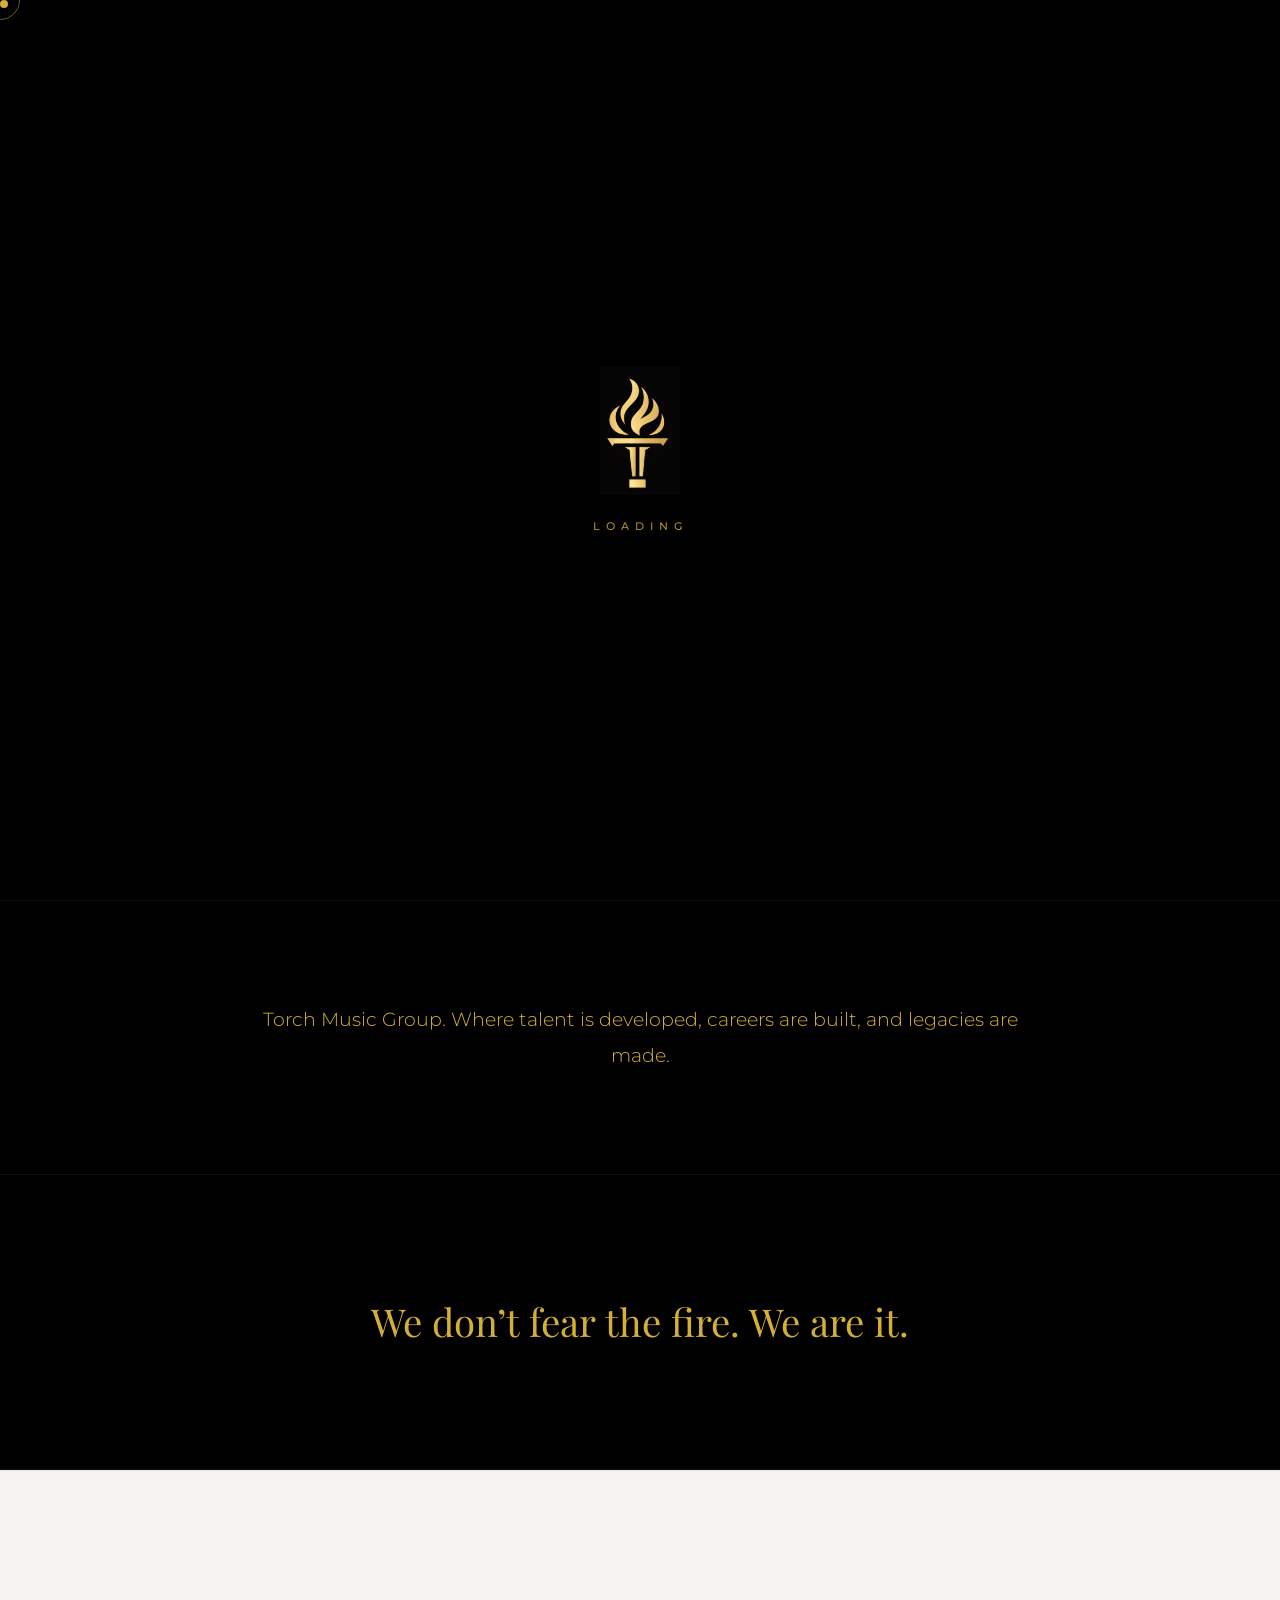
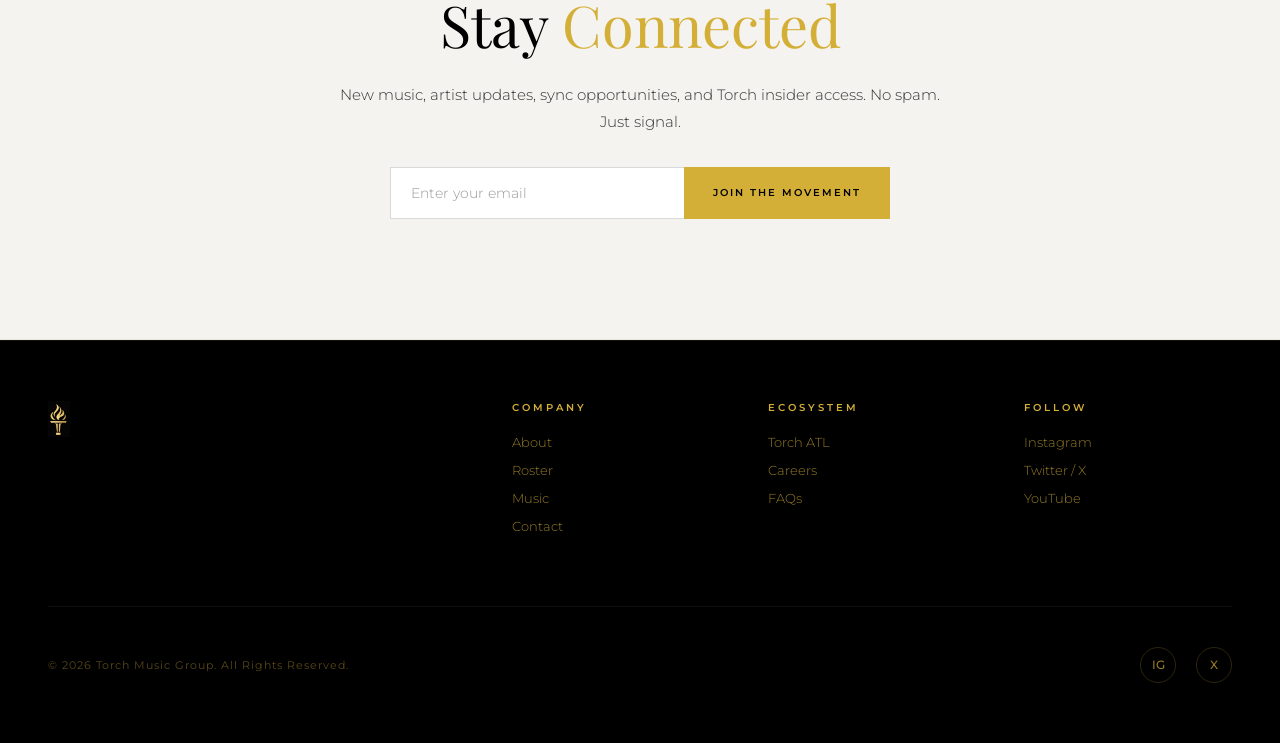
==== index.html @ 5629ee81 "Preview copy of torchmusicgroup.com (no CNAME, noindex) for testing changes Co-Authored-By: Claude F" ====
<!DOCTYPE html>
<html lang="en">
<head><meta name="robots" content="noindex, nofollow">
    <meta charset="UTF-8">
    <meta name="viewport" content="width=device-width, initial-scale=1.0">
    <title>Torch Music Group — Where Talent Is Developed, Careers Are Built, and Legacies Are Made.</title>
    <meta name="description" content="Torch Music Group. Where talent is developed, careers are built, and legacies are made. Artist development, management, and publishing.">
    <meta property="og:title" content="Torch Music Group — Where Talent Is Developed, Careers Are Built, and Legacies Are Made.">
    <meta property="og:description" content="Where talent is developed, careers are built, and legacies are made.">
    <meta property="og:image" content="images/tmg-gold-icon.png">
    <meta property="og:type" content="website">
    <link rel="icon" type="image/svg+xml" href="data:image/svg+xml,<svg xmlns='http://www.w3.org/2000/svg' viewBox='0 0 100 100'><rect fill='%230A0A0A' width='100' height='100' rx='12'/><text x='50' y='68' font-size='50' text-anchor='middle' fill='%23D4AF37' font-family='Georgia'>T</text></svg>">
    <link rel="preconnect" href="https://fonts.googleapis.com">
    <link rel="preconnect" href="https://fonts.gstatic.com" crossorigin>
    <link href="https://fonts.googleapis.com/css2?family=Playfair+Display:ital,wght@0,400;0,500;0,600;0,700;0,800;0,900;1,400;1,500;1,600&family=Cormorant+Garamond:ital,wght@0,300;0,400;0,500;0,600;0,700;1,300;1,400&family=Montserrat:wght@200;300;400;500;600;700&display=swap" rel="stylesheet">
    <link rel="stylesheet" href="styles.css">
</head>
<body>

<div class="loader" id="loader">
    <img src="images/tmg-gold-icon.png" alt="Loading" class="loader-icon">
    <span class="loader-text">Loading</span>
</div>

<div class="cursor-dot" id="cursorDot"></div>
<div class="cursor-ring" id="cursorRing"></div>

<nav id="navbar">
    <a href="index.html">
        <img src="images/tmg-torch-mark.png" alt="Torch Music Group" class="nav-logo" id="navLogo">
    </a>
    <ul class="nav-links">
        <li><a href="about.html">About</a></li>
        <li><a href="roster.html">Roster</a></li>
        <li><a href="music.html">Music</a></li>
        <li><a href="https://torchatl.com" target="_blank" rel="noopener">Torch ATL</a></li>
        <li><a href="careers.html">Careers</a></li>
        <li><a href="faqs.html">FAQs</a></li>
        <li><a href="contact.html">Contact</a></li>
    </ul>
    <div class="nav-socials">
        <a href="https://www.instagram.com/thetorchgroup/" target="_blank" rel="noopener" aria-label="Instagram">
            <svg width="16" height="16" viewBox="0 0 24 24" fill="none" stroke="currentColor" stroke-width="1.5"><rect x="2" y="2" width="20" height="20" rx="5"/><circle cx="12" cy="12" r="5"/><circle cx="17.5" cy="6.5" r="1.5" fill="currentColor" stroke="none"/></svg>
        </a>
        <a href="https://x.com/torchmusicgroup" target="_blank" rel="noopener" aria-label="X">
            <svg width="16" height="16" viewBox="0 0 24 24" fill="none" stroke="currentColor" stroke-width="1.5"><path d="M4 4l6.5 8L4 20h2l5.5-6.8L16 20h4l-6.8-8.4L20 4h-2l-5.2 6.4L8 4H4z"/></svg>
        </a>
    </div>
    <button class="nav-menu-btn" id="menuBtn" aria-label="Menu">
        <span></span><span></span><span></span>
    </button>
</nav>

<div class="mobile-menu" id="mobileMenu">
    <a href="about.html" onclick="closeMobile()">About</a>
    <a href="roster.html" onclick="closeMobile()">Roster</a>
    <a href="music.html" onclick="closeMobile()">Music</a>
    <a href="https://torchatl.com" target="_blank" rel="noopener">Torch ATL</a>
    <a href="careers.html" onclick="closeMobile()">Careers</a>
    <a href="faqs.html" onclick="closeMobile()">FAQs</a>
    <a href="contact.html" onclick="closeMobile()">Contact</a>
</div>

<section class="hero">
    <video class="hero-video" id="heroVideo" autoplay muted loop playsinline webkit-playsinline preload="auto" disablepictureinpicture>
        <source src="videos/hero-bg.mp4" type="video/mp4">
    </video>
    <div class="hero-video-overlay"></div>
    <div class="hero-bg"></div>
    <div class="hero-grain"></div>
    <div class="hero-particles" id="particles"></div>
    <div class="hero-content">
        <img src="images/tmg-logo.png" alt="Torch Music Group" class="hero-logo-main">
        <div class="hero-ctas">
            <a href="roster.html" class="hero-btn-primary">Explore the Roster</a>
            <a href="about.html" class="hero-btn-secondary">About TMG</a>
        </div>
    </div>
</section>

<section class="section intro-block">
    <div class="section-inner intro-inner">
        <p class="intro-text reveal">Torch Music Group. Where talent is developed, careers are built, and legacies are made.</p>
    </div>
</section>

<section class="closing-strip">
    <p class="closing-text reveal">We don&rsquo;t fear the fire. We are it.</p>
</section>

<section class="section subscribe-section" id="subscribe">
    <div class="subscribe-inner">
        <h2 class="section-title reveal">Stay <span class="gold">Connected</span></h2>
        <p class="section-text reveal reveal-delay-1" style="text-align:center; margin: 0 auto 32px;">New music, artist updates, sync opportunities, and Torch insider access. No spam. Just signal.</p>
        <form class="subscribe-form reveal reveal-delay-2" onsubmit="return handleSubscribe(event)">
            <input type="email" name="email" placeholder="Enter your email" required>
            <input type="hidden" name="_subject" value="New TMG newsletter signup">
            <button type="submit">Join the Movement</button>
        </form>
    </div>
</section>

<footer>
    <div class="footer-inner">
        <div class="footer-brand">
            <img src="images/tmg-gold-icon.png" alt="Torch Music Group" class="footer-logo">
        </div>
        <div class="footer-col">
            <div class="footer-col-title">Company</div>
            <a href="about.html">About</a>
            <a href="roster.html">Roster</a>
            <a href="music.html">Music</a>
            <a href="contact.html">Contact</a>
        </div>
        <div class="footer-col">
            <div class="footer-col-title">Ecosystem</div>
            <a href="https://torchatl.com" target="_blank" rel="noopener">Torch ATL</a>
            <a href="careers.html">Careers</a>
            <a href="faqs.html">FAQs</a>
        </div>
        <div class="footer-col">
            <div class="footer-col-title">Follow</div>
            <a href="https://www.instagram.com/thetorchgroup/" target="_blank" rel="noopener">Instagram</a>
            <a href="https://x.com/torchmusicgroup" target="_blank" rel="noopener">Twitter / X</a>
            <a href="https://www.youtube.com/@TheTorchGroup" target="_blank" rel="noopener">YouTube</a>
        </div>
    </div>
    <div class="footer-bottom">
        <div class="footer-copy">&copy; 2026 Torch Music Group. All Rights Reserved.</div>
        <div class="footer-socials">
            <a href="https://www.instagram.com/thetorchgroup/" target="_blank" rel="noopener" aria-label="Instagram">IG</a>
            <a href="https://x.com/torchmusicgroup" target="_blank" rel="noopener" aria-label="Twitter">X</a>
        </div>
    </div>
</footer>

<script src="script.js"></script>
</body>
</html>
---- styles.css ----
/* ═══════════════════════════════════════════════
   TORCH MUSIC GROUP — torchmusicgroup.com
   Brand: Black #000 / Gold #D4AF37 / White #FFF
   Typography: Playfair Display + Montserrat
   ═══════════════════════════════════════════════ */

*, *::before, *::after { margin: 0; padding: 0; box-sizing: border-box; }

:root {
    --black: #000000;
    --gold: #D4AF37;
    --gold-light: #E8C547;
    --gold-dark: #B8941F;
    --white: #FFFFFF;
    --off-white: #F5F3EF;
    --grey-dark: #111111;
    --grey-mid: #1A1A1A;
    --grey-text: #999;
    --serif: 'Playfair Display', 'Cormorant Garamond', Georgia, serif;
    --sans: 'Montserrat', 'Helvetica Neue', Helvetica, sans-serif;
}

html {
    scroll-behavior: smooth;
    scrollbar-width: thin;
    scrollbar-color: var(--gold) var(--black);
}

body {
    background: var(--black);
    color: var(--gold);
    font-family: var(--sans);
    overflow-x: hidden;
    -webkit-font-smoothing: antialiased;
}

::selection {
    background: var(--gold);
    color: var(--black);
}

a {
    color: var(--gold);
    text-decoration: none;
    transition: color 0.3s ease;
}

a:hover {
    color: var(--gold-light);
}

.gold {
    color: var(--gold);
}

/* ── Custom Cursor ── */

.cursor-dot {
    position: fixed;
    width: 8px;
    height: 8px;
    background: var(--gold);
    border-radius: 50%;
    pointer-events: none;
    z-index: 10000;
    mix-blend-mode: difference;
    transition: transform 0.15s ease;
}

.cursor-ring {
    position: fixed;
    width: 40px;
    height: 40px;
    border: 1px solid var(--gold);
    border-radius: 50%;
    pointer-events: none;
    z-index: 10000;
    transition: transform 0.3s ease, width 0.3s ease, height 0.3s ease;
    transform: translate(-50%, -50%);
    opacity: 0.5;
}

/* ── Loader ── */

.loader {
    position: fixed;
    inset: 0;
    background: var(--black);
    z-index: 9999;
    display: flex;
    align-items: center;
    justify-content: center;
    flex-direction: column;
    transition: opacity 0.8s ease, visibility 0.8s ease;
}

.loader.hidden {
    opacity: 0;
    visibility: hidden;
}

.loader-icon {
    width: 80px;
    height: auto;
    animation: loaderPulse 1.5s ease-in-out infinite;
}

.loader-text {
    margin-top: 24px;
    font-family: var(--sans);
    font-size: 11px;
    letter-spacing: 6px;
    text-transform: uppercase;
    color: var(--gold);
    font-weight: 500;
    opacity: 0.8;
    animation: loaderPulse 1.5s ease-in-out infinite;
}

@keyframes loaderPulse {
    0%, 100% { transform: scale(1); opacity: 0.7; }
    50% { transform: scale(1.08); opacity: 1; }
}

/* ── Navigation ── */

nav {
    position: fixed;
    top: 0;
    left: 0;
    right: 0;
    z-index: 1000;
    padding: 24px 48px;
    display: flex;
    align-items: center;
    justify-content: space-between;
    transition: background 0.4s ease, padding 0.3s ease, backdrop-filter 0.4s ease;
}

nav.scrolled {
    background: rgba(0, 0, 0, 0.85);
    backdrop-filter: blur(20px);
    -webkit-backdrop-filter: blur(20px);
    padding: 16px 48px;
    border-bottom: 1px solid rgba(212, 175, 55, 0.1);
}

.nav-logo {
    height: 56px;
    transition: height 0.3s ease;
}

nav.scrolled .nav-logo {
    height: 46px;
}

.nav-links {
    display: flex;
    gap: 36px;
    list-style: none;
}

.nav-links a {
    font-family: var(--sans);
    font-size: 11px;
    font-weight: 500;
    letter-spacing: 3px;
    text-transform: uppercase;
    color: var(--gold);
    text-decoration: none;
    position: relative;
    transition: color 0.3s ease;
}

.nav-links a::after {
    content: '';
    position: absolute;
    bottom: -4px;
    left: 0;
    width: 0;
    height: 1px;
    background: var(--gold);
    transition: width 0.4s cubic-bezier(0.25, 0.46, 0.45, 0.94);
}

.nav-links a:hover {
    color: var(--gold-light);
}

.nav-links a:hover::after {
    width: 100%;
}

.nav-menu-btn {
    display: none;
    flex-direction: column;
    gap: 6px;
    cursor: pointer;
    background: none;
    border: none;
    padding: 8px;
}

.nav-menu-btn span {
    display: block;
    width: 28px;
    height: 1px;
    background: var(--gold);
    transition: transform 0.3s ease, opacity 0.3s ease;
}

/* Mobile Menu */

.mobile-menu {
    position: fixed;
    inset: 0;
    background: var(--black);
    z-index: 999;
    display: flex;
    flex-direction: column;
    align-items: center;
    justify-content: center;
    gap: 32px;
    opacity: 0;
    visibility: hidden;
    transition: opacity 0.5s ease, visibility 0.5s ease;
}

.mobile-menu.active {
    opacity: 1;
    visibility: visible;
}

.mobile-menu a {
    font-family: var(--serif);
    font-size: 32px;
    color: var(--gold);
    text-decoration: none;
    transition: color 0.3s ease;
}

.mobile-menu a:hover {
    color: var(--gold-light);
}

/* ── Hero ── */

.hero {
    position: relative;
    height: 100vh;
    min-height: 700px;
    display: flex;
    align-items: center;
    justify-content: center;
    overflow: hidden;
}

.hero-video {
    position: absolute;
    inset: 0;
    width: 100%;
    height: 100%;
    object-fit: cover;
    z-index: 0;
    pointer-events: none;
    background: var(--black);
}

.hero-video-overlay {
    position: absolute;
    inset: 0;
    background: rgba(10, 10, 10, 0.65);
    z-index: 1;
    pointer-events: none;
}

.hero-bg {
    position: absolute;
    inset: 0;
    z-index: 1;
    background:
        radial-gradient(ellipse at 20% 80%, rgba(212, 175, 55, 0.08) 0%, transparent 50%),
        radial-gradient(ellipse at 80% 20%, rgba(212, 175, 55, 0.06) 0%, transparent 50%);
    pointer-events: none;
}

.hero-grain {
    position: absolute;
    inset: 0;
    opacity: 0.03;
    background-image: url("data:image/svg+xml,%3Csvg viewBox='0 0 256 256' xmlns='http://www.w3.org/2000/svg'%3E%3Cfilter id='noise'%3E%3CfeTurbulence baseFrequency='0.65' numOctaves='4' stitchTiles='stitch'/%3E%3C/filter%3E%3Crect width='100%25' height='100%25' filter='url(%23noise)' opacity='1'/%3E%3C/svg%3E");
    background-size: 256px;
    pointer-events: none;
}

.hero-particles {
    position: absolute;
    inset: 0;
    overflow: hidden;
}

.particle {
    position: absolute;
    width: 2px;
    height: 2px;
    background: var(--gold);
    border-radius: 50%;
    opacity: 0;
    animation: particleFloat 8s ease-in-out infinite;
}

@keyframes particleFloat {
    0% { transform: translateY(100vh) scale(0); opacity: 0; }
    20% { opacity: 0.6; }
    80% { opacity: 0.3; }
    100% { transform: translateY(-20vh) scale(1); opacity: 0; }
}

.hero-content {
    text-align: center;
    z-index: 2;
    padding: 0 24px;
}

.hero-logo-main {
    width: clamp(200px, 22vw, 340px);
    margin-bottom: 48px;
    opacity: 1;
    filter: drop-shadow(0 0 60px rgba(212, 175, 55, 0.2)) drop-shadow(0 0 25px rgba(212, 175, 55, 0.15));
    animation: logoSpin 8s linear infinite;
    transform-style: preserve-3d;
}

@keyframes logoSpin {
    0%   { transform: perspective(800px) rotateY(0deg); }
    100% { transform: perspective(800px) rotateY(360deg); }
}

.hero-headline {
    font-family: var(--serif);
    font-size: clamp(28px, 4vw, 56px);
    font-weight: 400;
    line-height: 1.2;
    color: var(--gold);
    margin-bottom: 24px;
    opacity: 0;
    animation: heroReveal 1.2s ease 0.5s forwards;
}

.hero-subtitle {
    font-family: var(--sans);
    font-size: clamp(11px, 1vw, 14px);
    letter-spacing: 5px;
    text-transform: uppercase;
    color: var(--gold);
    font-weight: 300;
    opacity: 0;
    margin-top: 8px;
    animation: heroReveal 1.2s ease 0.8s forwards;
}

.hero-ctas {
    margin-top: 48px;
    display: flex;
    gap: 32px;
    justify-content: center;
    align-items: center;
    opacity: 0;
    animation: heroReveal 1.2s ease 1.1s forwards;
}

.hero-btn-primary {
    display: inline-flex;
    align-items: center;
    padding: 16px 40px;
    border: 1px solid var(--gold);
    background: var(--gold);
    color: var(--black);
    font-family: var(--sans);
    font-size: 11px;
    letter-spacing: 3px;
    text-transform: uppercase;
    text-decoration: none;
    font-weight: 600;
    transition: background 0.4s ease, color 0.4s ease;
}

.hero-btn-primary:hover {
    background: transparent;
    color: var(--gold);
}

.hero-btn-secondary {
    font-family: var(--sans);
    font-size: 11px;
    letter-spacing: 3px;
    text-transform: uppercase;
    color: var(--gold);
    text-decoration: none;
    font-weight: 400;
    position: relative;
    transition: color 0.3s ease;
}

.hero-btn-secondary::after {
    content: '';
    position: absolute;
    bottom: -4px;
    left: 0;
    width: 100%;
    height: 1px;
    background: var(--gold);
    opacity: 0.4;
    transition: opacity 0.3s ease;
}

.hero-btn-secondary:hover::after {
    opacity: 1;
}

@keyframes heroReveal {
    from { opacity: 0; transform: translateY(30px); }
    to { opacity: 1; transform: translateY(0); }
}

.hero-scroll {
    position: absolute;
    bottom: 40px;
    left: 50%;
    transform: translateX(-50%);
    display: flex;
    flex-direction: column;
    align-items: center;
    gap: 8px;
    opacity: 0;
    animation: heroReveal 1.2s ease 1.5s forwards;
}

.hero-scroll span {
    font-size: 9px;
    letter-spacing: 4px;
    text-transform: uppercase;
    color: var(--gold);
    opacity: 0.6;
}

.scroll-line {
    width: 1px;
    height: 40px;
    background: linear-gradient(to bottom, var(--gold), transparent);
    animation: scrollPulse 2s ease-in-out infinite;
}

@keyframes scrollPulse {
    0%, 100% { opacity: 0.3; transform: scaleY(0.6); }
    50% { opacity: 1; transform: scaleY(1); }
}

/* ── Section Shared ── */

.section {
    padding: 120px 48px;
    position: relative;
}

.section-label {
    font-family: var(--sans);
    font-size: 10px;
    letter-spacing: 6px;
    text-transform: uppercase;
    color: var(--gold);
    margin-bottom: 16px;
    font-weight: 500;
}

.section-title {
    font-family: var(--serif);
    font-size: clamp(32px, 4.5vw, 64px);
    font-weight: 400;
    line-height: 1.15;
    margin-bottom: 24px;
    color: var(--gold);
}

.section-text {
    font-family: var(--sans);
    font-size: 15px;
    line-height: 1.8;
    color: var(--gold);
    max-width: 700px;
    font-weight: 300;
    opacity: 0.8;
}

.gold-divider {
    width: 40px;
    height: 1px;
    background: var(--gold);
    margin: 40px 0;
}

.section-inner {
    max-width: 1200px;
    margin: 0 auto;
}

/* ── Reveal Animations ── */

.reveal {
    opacity: 0;
    transform: translateY(40px);
    transition: opacity 0.8s ease, transform 0.8s ease;
}

.reveal.visible {
    opacity: 1;
    transform: translateY(0);
}

.reveal-delay-1 { transition-delay: 0.15s; }
.reveal-delay-2 { transition-delay: 0.3s; }
.reveal-delay-3 { transition-delay: 0.45s; }
.reveal-delay-4 { transition-delay: 0.6s; }

/* ── Arrow Link ── */

.arrow-link {
    font-family: var(--sans);
    font-size: 13px;
    letter-spacing: 2px;
    text-transform: uppercase;
    color: var(--gold);
    text-decoration: none;
    font-weight: 500;
    transition: color 0.3s ease;
}

.arrow-link:hover {
    color: var(--gold-light);
}

/* ── Brief Intro Block ── */

.intro-block {
    background: var(--black);
    padding: 100px 48px;
    border-top: 1px solid rgba(212, 175, 55, 0.08);
}

.intro-inner {
    max-width: 800px;
    text-align: center;
}

.intro-text {
    font-family: var(--sans);
    font-size: clamp(16px, 1.5vw, 20px);
    line-height: 1.9;
    color: var(--gold);
    font-weight: 300;
    opacity: 0.85;
}

/* ── Featured Artists (Homepage) ── */

.featured-artists {
    background: var(--white);
    border-top: 1px solid rgba(0, 0, 0, 0.06);
    padding-bottom: 80px;
}

.featured-artists .section-label {
    color: var(--gold-dark);
}

.featured-artists .section-title {
    color: var(--black);
}

.featured-link {
    text-align: center;
    margin-top: 48px;
}

.featured-link .arrow-link {
    color: var(--gold-dark);
    font-size: 14px;
    letter-spacing: 3px;
}

.featured-link .arrow-link:hover {
    color: var(--gold);
}

/* ── Torch ATL Teaser (Homepage) ── */

.torch-atl-teaser {
    background: var(--grey-dark);
    padding: 0;
    overflow: hidden;
}

.torch-atl-teaser-inner {
    display: grid;
    grid-template-columns: 1fr 1fr;
    min-height: 500px;
}

.teaser-image {
    overflow: hidden;
}

.teaser-photo {
    width: 100%;
    height: 100%;
    object-fit: cover;
    filter: brightness(0.75);
    transition: filter 0.5s ease, transform 0.5s ease;
}

.teaser-image:hover .teaser-photo {
    filter: brightness(0.85);
    transform: scale(1.03);
}

.teaser-content {
    display: flex;
    flex-direction: column;
    justify-content: center;
    padding: 80px 64px;
}

.teaser-headline {
    font-family: var(--serif);
    font-size: clamp(24px, 2.5vw, 36px);
    font-weight: 400;
    color: var(--gold);
    margin-bottom: 20px;
    line-height: 1.3;
}

.teaser-text {
    font-family: var(--sans);
    font-size: 15px;
    color: var(--gold);
    line-height: 1.8;
    font-weight: 300;
    opacity: 0.8;
    margin-bottom: 32px;
}

/* ── Closing Strip ── */

.closing-strip {
    background: var(--black);
    padding: 120px 48px;
    text-align: center;
    border-top: 1px solid rgba(212, 175, 55, 0.08);
    border-bottom: 1px solid rgba(212, 175, 55, 0.08);
}

.closing-text {
    font-family: var(--serif);
    font-size: clamp(22px, 3vw, 40px);
    font-weight: 400;
    color: var(--gold);
    line-height: 1.4;
    max-width: 700px;
    margin: 0 auto;
}

/* ── About Page ── */

.about-page {
    background: var(--black);
}

.about-copy {
    max-width: 700px;
    margin-bottom: 80px;
}

.about-copy .section-text {
    margin-bottom: 24px;
}

/* What We Do — Pillars */

.what-we-do {
    display: grid;
    grid-template-columns: repeat(3, 1fr);
    gap: 48px;
    margin-top: 40px;
    padding-top: 0;
    align-items: stretch;
}

.what-we-do.four-pillars {
    grid-template-columns: repeat(2, 1fr);
    gap: 48px 64px;
    max-width: 900px;
}

.about-section-heading {
    font-family: var(--serif);
    font-size: clamp(22px, 2.4vw, 30px);
    font-weight: 500;
    color: var(--gold);
    margin-top: 80px;
    padding-top: 60px;
    padding-bottom: 8px;
    border-top: 1px solid rgba(212, 175, 55, 0.12);
    letter-spacing: 0.02em;
}

.about-section-heading--first {
    margin-top: 0;
    padding-top: 0;
    border-top: none;
    margin-bottom: 16px;
}

/* About intro — two-column layout */

.about-intro-grid {
    display: grid;
    grid-template-columns: 200px 1fr;
    gap: 0 80px;
    align-items: start;
    padding-top: 20px;
    margin-bottom: 80px;
}

.about-intro-left {
    position: sticky;
    top: 120px;
}

.about-intro-grid .about-section-heading--first {
    font-size: 3.5rem !important;
    line-height: 1.1;
    margin-bottom: 24px;
    padding-bottom: 0;
    letter-spacing: 0.04em;
}

.about-intro-left .gold-divider {
    margin-top: 16px;
    margin-bottom: 0;
    width: 40px;
}

.about-intro-left {
    overflow: visible;
    max-width: 200px;
    min-width: 0;
}

.about-intro-grid .about-copy {
    position: relative;
    padding-left: 28px;
    border-left: 2px solid rgba(184, 149, 71, 0.65);
    max-width: 680px;
    margin-bottom: 0;
}

.about-page .about-copy .section-text,
.about-page .wwd-text {
    font-family: var(--sans);
    font-size: 1.05rem;
    line-height: 1.85;
    margin-bottom: 1.5rem;
    color: rgba(255, 255, 255, 0.75);
    letter-spacing: 0.01em;
    font-weight: 300;
    opacity: 1;
    max-width: none;
}

.about-page .wwd-text {
    margin-bottom: 0;
}

.about-page .about-block .about-copy .section-text:last-child {
    margin-bottom: 0;
}

.about-intro-grid .about-copy .section-text {
    font-size: 1.05rem;
    line-height: 1.85;
    margin-bottom: 1.5rem;
    color: rgba(255, 255, 255, 0.75);
    letter-spacing: 0.01em;
}

.about-intro-grid .about-copy .section-text:first-child {
    color: rgba(255, 255, 255, 0.85);
    font-size: 1.1rem;
}

.about-intro-grid .about-copy .section-text:nth-child(2) {
    font-weight: 500;
    color: rgba(255, 255, 255, 0.9);
}

.about-intro-grid .about-copy .section-text:last-child {
    font-size: 1.2rem;
    color: #b89547;
    font-style: italic;
    letter-spacing: 0.02em;
    margin-top: 2rem;
    margin-bottom: 0;
    border-top: 1px solid rgba(184, 149, 71, 0.25);
    padding-top: 1.5rem;
}

.about-block {
    margin-top: 0;
}

.about-block .about-copy {
    margin-top: 24px;
    margin-bottom: 0;
}

/* Founder — side-by-side photo + bio */

.founder-block .about-section-heading {
    margin-bottom: 40px;
}

.founder-layout {
    display: grid;
    grid-template-columns: minmax(0, 5fr) minmax(0, 7fr);
    gap: 56px;
    align-items: center;
    max-width: 1100px;
}

.founder-photo {
    margin: 0;
}

.founder-photo-frame {
    position: relative;
    overflow: hidden;
    border: 1px solid rgba(212, 175, 55, 0.25);
    background: #0A0A0A;
    box-shadow: 0 30px 80px -30px rgba(0, 0, 0, 0.8), 0 0 0 1px rgba(212, 175, 55, 0.08) inset;
}

.founder-photo img {
    display: block;
    width: 100%;
    height: auto;
    aspect-ratio: 1 / 1;
    object-fit: cover;
    object-position: center 28%;
    transition: transform 0.8s ease;
}

.founder-photo:hover img {
    transform: scale(1.02);
}

.founder-photo-caption {
    display: block;
    margin-top: 18px;
    font-family: var(--sans);
    font-size: 11px;
    letter-spacing: 3px;
    text-transform: uppercase;
    color: var(--gold);
}

.founder-bio {
    margin-top: 0 !important;
}

.wwd-pillar {
    padding-top: 24px;
    border-top: 2px solid var(--gold);
    display: flex;
    flex-direction: column;
    height: 100%;
}

.wwd-title {
    font-family: var(--serif);
    font-size: 20px;
    font-weight: 500;
    color: var(--gold);
    margin-bottom: 16px;
}

.wwd-text {
    font-family: var(--sans);
    font-size: 14px;
    line-height: 1.8;
    color: var(--gold);
    font-weight: 300;
    opacity: 0.75;
}

/* Founder Note */

.founder-note {
    margin-top: 100px;
    padding-top: 60px;
    border-top: 1px solid rgba(212, 175, 55, 0.12);
    text-align: center;
}

.founder-quote {
    font-family: var(--serif);
    font-size: clamp(24px, 3vw, 36px);
    font-weight: 400;
    font-style: italic;
    color: var(--gold-light);
    margin-bottom: 20px;
    line-height: 1.4;
}

.founder-cite {
    font-family: var(--sans);
    font-size: 13px;
    letter-spacing: 3px;
    text-transform: uppercase;
    color: var(--gold);
    font-weight: 500;
    font-style: normal;
}

/* ── Roster ── */

.artists-section {
    background: var(--white);
    border-top: 1px solid rgba(0, 0, 0, 0.06);
}

.artists-section .section-label {
    color: var(--gold-dark);
}

.artists-section .section-title {
    color: var(--black);
}

.artists-section .section-text {
    color: #333;
}

.artist-strip {
    display: grid;
    grid-template-columns: repeat(2, 1fr);
    gap: 2px;
    margin-top: 60px;
}

.roster-grid {
    max-width: 900px;
    margin-left: auto;
    margin-right: auto;
}

.artist-strip-card {
    background: var(--off-white);
    border: 1px solid rgba(0, 0, 0, 0.08);
    padding: 0;
    transition: all 0.4s ease;
    overflow: hidden;
}

.artist-strip-card:hover {
    border-color: rgba(212, 175, 55, 0.4);
    box-shadow: 0 8px 32px rgba(0, 0, 0, 0.1);
}

.artist-strip-img {
    aspect-ratio: 3/4;
    background: var(--black);
    display: flex;
    align-items: center;
    justify-content: center;
    overflow: hidden;
}

.artist-strip-img.has-photo {
    background: var(--grey-mid);
}

.artist-photo {
    width: 100%;
    height: 100%;
    object-fit: cover;
    filter: grayscale(30%) brightness(0.8);
    transition: filter 0.5s ease, transform 0.5s ease;
}

.artist-strip-card:hover .artist-photo {
    filter: grayscale(0%) brightness(0.9);
    transform: scale(1.04);
}

.artist-strip-info {
    padding: 24px;
}

.artist-strip-info h3 {
    font-family: var(--serif);
    font-size: 20px;
    color: var(--black);
    margin-bottom: 8px;
}

.artist-descriptor {
    font-family: var(--sans);
    font-size: 13px;
    color: #555;
    line-height: 1.6;
    font-weight: 300;
    font-style: italic;
    margin-bottom: 16px;
}

.artist-strip-links {
    display: flex;
    gap: 12px;
    flex-wrap: wrap;
}

.artist-link {
    font-family: var(--sans);
    font-size: 10px;
    letter-spacing: 2px;
    text-transform: uppercase;
    color: var(--gold-dark);
    border: 1px solid var(--gold);
    padding: 6px 14px;
    text-decoration: none;
    transition: all 0.3s ease;
    font-weight: 500;
}

.artist-link:hover {
    background: var(--gold);
    color: var(--black);
}

/* Roster Bottom */

.roster-bottom {
    text-align: center;
    margin-top: 80px;
    padding-top: 48px;
    border-top: 1px solid rgba(0, 0, 0, 0.08);
}

.roster-bottom-text {
    font-family: var(--sans);
    font-size: 16px;
    color: var(--black);
    font-weight: 400;
    margin-bottom: 16px;
}

.roster-bottom .arrow-link {
    color: var(--gold-dark);
}

/* ── Merch / Sync ── */

.sync-section {
    background: var(--off-white);
    border-top: 1px solid rgba(0, 0, 0, 0.06);
}

.sync-section .section-label {
    color: var(--gold-dark);
}

.sync-section .section-title {
    color: var(--black);
}

.sync-section .section-text {
    color: #333;
}

.sync-grid {
    display: grid;
    grid-template-columns: repeat(4, 1fr);
    gap: 32px;
    margin-top: 60px;
}

.sync-category {
    text-align: center;
    padding: 40px 24px;
    border: 1px solid rgba(0, 0, 0, 0.08);
    background: var(--white);
    transition: all 0.4s ease;
}

.sync-category:hover {
    border-color: rgba(212, 175, 55, 0.4);
    box-shadow: 0 8px 32px rgba(0, 0, 0, 0.08);
}

.sync-icon {
    margin-bottom: 20px;
}

.sync-category h3 {
    font-family: var(--serif);
    font-size: 18px;
    color: var(--black);
    margin-bottom: 8px;
}

.sync-category p {
    font-family: var(--sans);
    font-size: 13px;
    color: #444;
    line-height: 1.6;
    font-weight: 300;
}

.sync-cta {
    text-align: center;
    margin-top: 60px;
    padding-top: 40px;
    border-top: 1px solid rgba(212, 175, 55, 0.1);
}

.sync-cta p {
    font-family: var(--sans);
    font-size: 15px;
    color: #333;
    margin-bottom: 24px;
}

/* ── Music ── */

.music {
    background: var(--black);
}

.music-grid {
    display: grid;
    grid-template-columns: repeat(auto-fill, minmax(240px, 1fr));
    gap: 32px;
    margin-top: 60px;
}

.music-card {
    cursor: pointer;
    transition: transform 0.4s ease;
}

.music-card:hover {
    transform: translateY(-8px);
}

.music-cover {
    aspect-ratio: 1;
    background: var(--grey-mid);
    border: 1px solid rgba(212, 175, 55, 0.08);
    position: relative;
    overflow: hidden;
    margin-bottom: 16px;
}

.music-cover-placeholder {
    width: 100%;
    height: 100%;
    display: flex;
    align-items: center;
    justify-content: center;
    background: linear-gradient(135deg, var(--grey-mid) 0%, var(--black) 100%);
}

.music-cover-placeholder svg {
    width: 48px;
    opacity: 0.15;
}

.music-play {
    position: absolute;
    bottom: 16px;
    right: 16px;
    width: 48px;
    height: 48px;
    background: var(--gold);
    border-radius: 50%;
    display: flex;
    align-items: center;
    justify-content: center;
    opacity: 0;
    transform: translateY(8px);
    transition: opacity 0.3s ease, transform 0.3s ease;
}

.music-card:hover .music-play {
    opacity: 1;
    transform: translateY(0);
}

.music-play svg {
    width: 16px;
    fill: var(--black);
    margin-left: 2px;
}

.music-title {
    font-family: var(--serif);
    font-size: 17px;
    color: var(--gold);
    margin-bottom: 4px;
}

.music-artist {
    font-family: var(--sans);
    font-size: 12px;
    color: var(--gold);
    letter-spacing: 1px;
    opacity: 0.7;
}

a.music-card {
    text-decoration: none;
    color: inherit;
    display: block;
}

.music-cover-img {
    width: 100%;
    height: 100%;
    object-fit: cover;
    display: block;
}

.releases-subhead {
    font-family: var(--sans);
    font-size: 11px;
    letter-spacing: 3px;
    text-transform: uppercase;
    color: var(--gold);
    opacity: 0.7;
    margin-top: 60px;
    margin-bottom: 0;
    font-weight: 400;
}

.releases-subhead + .music-grid {
    margin-top: 24px;
}

.releases-empty {
    font-family: var(--sans);
    font-size: 13px;
    color: var(--gold);
    opacity: 0.5;
    letter-spacing: 1px;
    padding: 40px 0;
}

/* ── Music Embeds ── */

.music-embeds {
    margin-top: 80px;
    text-align: center;
}

.embed-heading {
    font-family: var(--serif);
    font-size: 28px;
    color: var(--gold);
    margin-bottom: 8px;
}

.embed-sub {
    font-family: var(--sans);
    font-size: 14px;
    color: var(--gold);
    opacity: 0.7;
    margin-bottom: 40px;
    font-weight: 300;
}

.embed-placeholder {
    display: grid;
    grid-template-columns: 1fr 1fr;
    gap: 32px;
}

.embed-box {
    aspect-ratio: 16/9;
    background: var(--grey-mid);
    border: 1px solid rgba(212, 175, 55, 0.08);
    display: flex;
    flex-direction: column;
    align-items: center;
    justify-content: center;
    gap: 12px;
    transition: border-color 0.3s ease;
}

.embed-box:hover {
    border-color: rgba(212, 175, 55, 0.2);
}

.embed-box span {
    font-family: var(--sans);
    font-size: 13px;
    color: var(--gold);
    font-weight: 500;
    letter-spacing: 2px;
    text-transform: uppercase;
}

.embed-note {
    font-size: 11px !important;
    opacity: 0.5;
    letter-spacing: 0 !important;
    text-transform: none !important;
}

/* ── Careers ── */

.careers-section {
    background: var(--white);
    border-top: 1px solid rgba(0, 0, 0, 0.06);
}

.careers-section .section-label {
    color: var(--gold-dark);
}

.careers-section .section-title {
    color: var(--black);
}

.careers-section .section-text {
    color: #333;
}

.careers-grid {
    display: grid;
    grid-template-columns: repeat(3, 1fr);
    gap: 2px;
    margin-top: 60px;
}

.career-card {
    background: var(--off-white);
    border: 1px solid rgba(0, 0, 0, 0.08);
    padding: 40px;
    transition: all 0.4s ease;
    position: relative;
}

.career-card::before {
    content: '';
    position: absolute;
    top: 0;
    left: 0;
    width: 0;
    height: 2px;
    background: var(--gold);
    transition: width 0.4s ease;
}

.career-card:hover::before {
    width: 100%;
}

.career-card:hover {
    border-color: rgba(212, 175, 55, 0.4);
    box-shadow: 0 8px 32px rgba(0, 0, 0, 0.1);
}

.career-card h3 {
    font-family: var(--serif);
    font-size: 22px;
    color: var(--black);
    margin-bottom: 8px;
}

.career-type {
    font-family: var(--sans);
    font-size: 10px;
    letter-spacing: 2px;
    text-transform: uppercase;
    color: var(--gold-dark);
    font-weight: 500;
    display: block;
    margin-bottom: 16px;
}

.career-card p {
    font-family: var(--sans);
    font-size: 14px;
    color: #444;
    line-height: 1.7;
    font-weight: 300;
    margin-bottom: 24px;
}

.career-apply {
    font-family: var(--sans);
    font-size: 10px;
    letter-spacing: 3px;
    text-transform: uppercase;
    color: var(--gold-dark);
    border: 1px solid var(--gold);
    padding: 10px 24px;
    text-decoration: none;
    font-weight: 500;
    transition: all 0.3s ease;
    display: inline-block;
}

.career-apply:hover {
    background: var(--gold);
    color: var(--black);
}

.careers-note {
    font-family: var(--sans);
    font-size: 14px;
    color: #555;
    text-align: center;
    margin-top: 40px;
    font-weight: 300;
}

.careers-note a {
    color: var(--gold-dark);
    text-decoration: underline;
}

/* ── FAQs ── */

.faqs-section {
    background: var(--off-white);
    border-top: 1px solid rgba(0, 0, 0, 0.06);
}

.faqs-section .section-label {
    color: var(--gold-dark);
}

.faqs-section .section-title {
    color: var(--black);
}

.faq-list {
    max-width: 800px;
    margin: 60px auto 0;
}

.faq-category {
    margin-bottom: 48px;
}

.faq-category-title {
    font-family: var(--sans);
    font-size: 10px;
    letter-spacing: 4px;
    text-transform: uppercase;
    color: var(--gold-dark);
    font-weight: 600;
    margin-bottom: 16px;
    padding-bottom: 12px;
    border-bottom: 1px solid rgba(0, 0, 0, 0.1);
}

.faq-item {
    border-bottom: 1px solid rgba(0, 0, 0, 0.08);
}

.faq-question {
    width: 100%;
    background: none;
    border: none;
    padding: 20px 0;
    font-family: var(--serif);
    font-size: 17px;
    color: var(--black);
    text-align: left;
    cursor: pointer;
    display: flex;
    justify-content: space-between;
    align-items: center;
    transition: opacity 0.3s ease;
}

.faq-question:hover {
    opacity: 0.8;
}

.faq-toggle {
    font-family: var(--sans);
    font-size: 20px;
    font-weight: 300;
    color: var(--gold-dark);
    transition: transform 0.3s ease;
    flex-shrink: 0;
    margin-left: 16px;
}

.faq-answer {
    max-height: 0;
    overflow: hidden;
    transition: max-height 0.4s ease, padding 0.4s ease;
}

.faq-answer.open {
    max-height: 300px;
    padding-bottom: 20px;
}

.faq-answer p {
    font-family: var(--sans);
    font-size: 14px;
    color: #444;
    line-height: 1.8;
    font-weight: 300;
}

.faq-answer a {
    color: var(--gold-dark);
    text-decoration: underline;
}

/* ── Subscribe / Newsletter ── */

.subscribe-section {
    background: var(--off-white);
    border-top: 1px solid rgba(0, 0, 0, 0.06);
    border-bottom: 1px solid rgba(0, 0, 0, 0.06);
    text-align: center;
}

.subscribe-section .section-title {
    color: var(--black);
}

.subscribe-section .section-text {
    color: #333;
}

.subscribe-inner {
    max-width: 600px;
    margin: 0 auto;
}

.subscribe-form {
    display: flex;
    gap: 0;
    max-width: 500px;
    margin: 0 auto;
}

.subscribe-form input {
    flex: 1;
    padding: 16px 20px;
    background: var(--white);
    border: 1px solid rgba(0, 0, 0, 0.15);
    border-right: none;
    color: var(--black);
    font-family: var(--sans);
    font-size: 14px;
    outline: none;
    font-weight: 300;
}

.subscribe-form input::placeholder {
    color: #999;
}

.subscribe-form input:focus {
    border-color: var(--gold);
}

.subscribe-form button {
    padding: 16px 28px;
    background: var(--gold);
    color: var(--black);
    border: 1px solid var(--gold);
    font-family: var(--sans);
    font-size: 10px;
    letter-spacing: 2px;
    text-transform: uppercase;
    font-weight: 600;
    cursor: pointer;
    transition: all 0.3s ease;
    white-space: nowrap;
}

.subscribe-form button:hover {
    background: var(--gold-light);
}

/* ── Torch ATL Page ── */

.torch-atl-page {
    background: var(--black);
}

.torch-atl-hero {
    margin-top: 48px;
    margin-bottom: 60px;
    overflow: hidden;
    aspect-ratio: 21/9;
}

.torch-atl-hero-img {
    width: 100%;
    height: 100%;
    object-fit: cover;
    filter: brightness(0.8);
    transition: filter 0.5s ease;
}

.torch-atl-hero:hover .torch-atl-hero-img {
    filter: brightness(0.9);
}

.torch-atl-copy {
    max-width: 700px;
    margin-bottom: 80px;
}

.torch-atl-copy .section-text {
    margin-bottom: 24px;
}

/* Amenities */

.torch-atl-amenities {
    margin-bottom: 80px;
    padding-top: 60px;
    border-top: 1px solid rgba(212, 175, 55, 0.12);
}

.amenities-heading {
    font-family: var(--sans);
    font-size: 10px;
    letter-spacing: 6px;
    text-transform: uppercase;
    color: var(--gold);
    font-weight: 600;
    margin-bottom: 32px;
}

.amenities-list {
    list-style: none;
    display: grid;
    grid-template-columns: 1fr 1fr;
    gap: 20px;
    max-width: 600px;
}

.amenities-list li {
    font-family: var(--sans);
    font-size: 15px;
    color: var(--gold);
    font-weight: 300;
    opacity: 0.8;
    padding-left: 20px;
    position: relative;
}

.amenities-list li::before {
    content: '';
    position: absolute;
    left: 0;
    top: 10px;
    width: 6px;
    height: 1px;
    background: var(--gold);
}

/* Positioning Strip */

.positioning-strip {
    text-align: center;
    padding: 60px 0;
    margin-bottom: 48px;
    border-top: 1px solid rgba(212, 175, 55, 0.08);
    border-bottom: 1px solid rgba(212, 175, 55, 0.08);
}

.positioning-text {
    font-family: var(--serif);
    font-size: clamp(22px, 2.5vw, 32px);
    font-weight: 400;
    color: var(--gold);
}

/* Torch ATL CTA */

.torch-atl-cta {
    text-align: center;
}

/* ── Contact ── */

.contact {
    background: var(--black);
    text-align: center;
    padding: 160px 48px;
    position: relative;
}

.contact::before {
    content: '';
    position: absolute;
    inset: 0;
    background: radial-gradient(ellipse at center, rgba(212, 175, 55, 0.04), transparent 70%);
}

.contact-inner {
    position: relative;
    z-index: 2;
}

.contact-title {
    font-family: var(--serif);
    font-size: clamp(36px, 5vw, 72px);
    font-weight: 400;
    line-height: 1.15;
    max-width: 800px;
    margin: 0 auto 60px;
    color: var(--gold);
}

.contact-categories {
    display: flex;
    justify-content: center;
    gap: 80px;
    margin-bottom: 60px;
    flex-wrap: wrap;
}

.contact-category {
    display: flex;
    flex-direction: column;
    gap: 8px;
}

.contact-email-label {
    font-family: var(--sans);
    font-size: 9px;
    letter-spacing: 3px;
    text-transform: uppercase;
    color: var(--gold);
    font-weight: 600;
}

.contact-category a {
    font-family: var(--sans);
    font-size: 16px;
    color: var(--gold);
    font-weight: 300;
}

.contact-category a:hover {
    color: var(--gold-light);
}

.contact-socials {
    display: flex;
    justify-content: center;
    gap: 24px;
}

.social-icon {
    width: 48px;
    height: 48px;
    border: 1px solid rgba(212, 175, 55, 0.3);
    border-radius: 50%;
    display: flex;
    align-items: center;
    justify-content: center;
    color: var(--gold);
    transition: border-color 0.3s ease, background 0.3s ease, color 0.3s ease;
}

.social-icon:hover {
    border-color: var(--gold);
    background: var(--gold);
    color: var(--black);
}

.contact-btn {
    display: inline-flex;
    align-items: center;
    gap: 12px;
    padding: 18px 48px;
    border: 1px solid var(--gold);
    background: transparent;
    color: var(--gold);
    font-family: var(--sans);
    font-size: 11px;
    letter-spacing: 4px;
    text-transform: uppercase;
    text-decoration: none;
    font-weight: 500;
    transition: background 0.4s ease, color 0.4s ease;
    cursor: pointer;
}

.contact-btn:hover {
    background: var(--gold);
    color: var(--black);
}

/* ── Footer ── */

footer {
    background: var(--black);
    border-top: 1px solid rgba(212, 175, 55, 0.1);
    padding: 60px 48px;
}

.footer-inner {
    display: grid;
    grid-template-columns: 2fr 1fr 1fr 1fr;
    gap: 48px;
    margin-bottom: 60px;
    max-width: 1200px;
    margin-left: auto;
    margin-right: auto;
}

.footer-brand {
    max-width: 300px;
}

.footer-logo {
    height: 36px;
}

.footer-col-title {
    font-family: var(--sans);
    font-size: 10px;
    letter-spacing: 3px;
    text-transform: uppercase;
    color: var(--gold);
    font-weight: 600;
    margin-bottom: 20px;
}

.footer-col a {
    display: block;
    font-family: var(--sans);
    font-size: 13px;
    color: var(--gold);
    text-decoration: none;
    margin-bottom: 12px;
    transition: color 0.3s ease;
    font-weight: 300;
    opacity: 0.7;
}

.footer-col a:hover {
    color: var(--gold-light);
    opacity: 1;
}

.footer-bottom {
    display: flex;
    justify-content: space-between;
    align-items: center;
    padding-top: 40px;
    border-top: 1px solid rgba(255, 255, 255, 0.06);
    max-width: 1200px;
    margin: 0 auto;
}

.footer-copy {
    font-family: var(--sans);
    font-size: 11px;
    color: var(--gold);
    letter-spacing: 1px;
    opacity: 0.4;
}

.footer-socials {
    display: flex;
    gap: 20px;
}

.footer-socials a {
    width: 36px;
    height: 36px;
    border: 1px solid rgba(212, 175, 55, 0.3);
    border-radius: 50%;
    display: flex;
    align-items: center;
    justify-content: center;
    color: var(--gold);
    text-decoration: none;
    font-size: 12px;
    transition: border-color 0.3s ease, color 0.3s ease;
    font-family: var(--sans);
    font-weight: 500;
    opacity: 0.7;
}

.footer-socials a:hover {
    border-color: var(--gold-light);
    color: var(--gold-light);
    opacity: 1;
}

/* ── Nav Socials ── */

.nav-socials {
    display: flex;
    gap: 16px;
    align-items: center;
    margin-left: 24px;
}

.nav-socials a {
    color: var(--gold);
    opacity: 0.6;
    transition: opacity 0.3s ease;
}

.nav-socials a:hover {
    opacity: 1;
}

/* ── Responsive ── */

@media (max-width: 1024px) {
    .section { padding: 80px 32px; }
    .what-we-do { grid-template-columns: 1fr; gap: 40px; }
    .what-we-do.four-pillars { grid-template-columns: repeat(2, 1fr); gap: 40px 32px; }
    .founder-layout { grid-template-columns: 1fr; gap: 40px; max-width: 560px; }
    .founder-photo img { aspect-ratio: 4 / 5; object-position: center 25%; }
    .about-intro-grid { grid-template-columns: 1fr; gap: 24px; padding-top: 0; margin-bottom: 60px; }
    .about-intro-left { position: static; top: auto; }
    .about-intro-grid .about-section-heading--first { font-size: 2.5rem !important; }
    .torch-atl-teaser-inner { grid-template-columns: 1fr; }
    .teaser-image { aspect-ratio: 16/9; }
    .teaser-content { padding: 60px 32px; }
    .footer-inner { grid-template-columns: 1fr 1fr; }
    .nav-socials { display: none; }
    .amenities-list { grid-template-columns: 1fr; }
    .artist-strip { grid-template-columns: repeat(2, 1fr); }
    .sync-grid { grid-template-columns: repeat(2, 1fr); }
    .careers-grid { grid-template-columns: 1fr; }
    .embed-placeholder { grid-template-columns: 1fr; }
}

@media (max-width: 768px) {
    nav { padding: 16px 24px; }
    .nav-links { display: none; }
    .nav-menu-btn { display: flex; }
    .section { padding: 64px 24px; }
    .artist-strip { grid-template-columns: 1fr; }
    .sync-grid { grid-template-columns: 1fr; }
    .music-grid { grid-template-columns: 1fr 1fr; }
    .footer-inner { grid-template-columns: 1fr; }
    .footer-bottom { flex-direction: column; gap: 20px; text-align: center; }
    .cursor-dot, .cursor-ring { display: none; }
    .contact { padding: 100px 24px; }
    .contact-categories { flex-direction: column; gap: 32px; }
    .intro-block { padding: 64px 24px; }
    .closing-strip { padding: 80px 24px; }
    .hero-ctas { flex-direction: column; gap: 16px; }
    .torch-atl-hero { aspect-ratio: 16/9; }
    .subscribe-form { flex-direction: column; }
    .subscribe-form input { border-right: 1px solid rgba(0, 0, 0, 0.15); }
    .what-we-do.four-pillars { grid-template-columns: 1fr; gap: 32px; }
}

@media (max-width: 480px) {
    .hero-headline { font-size: 28px; }
    .hero-logo-main { width: 180px; }
    .music-grid { grid-template-columns: 1fr; }
}
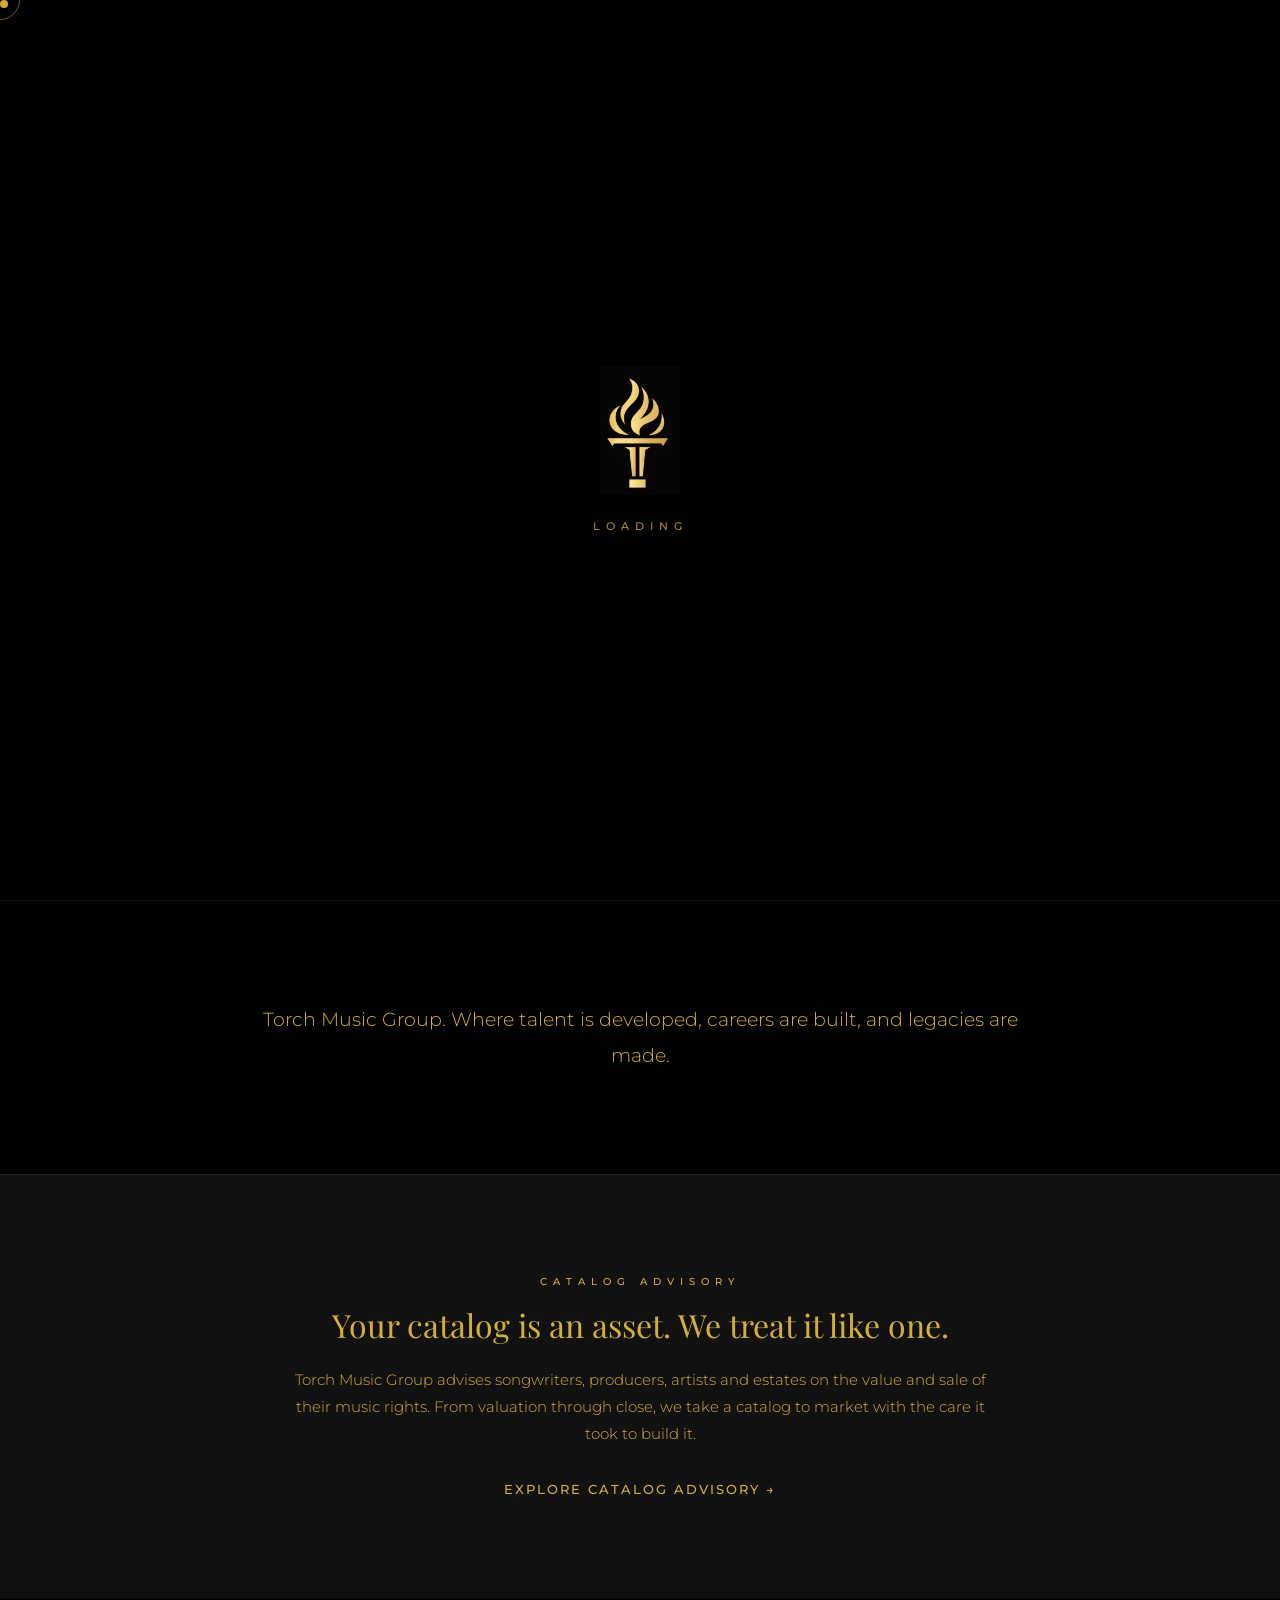
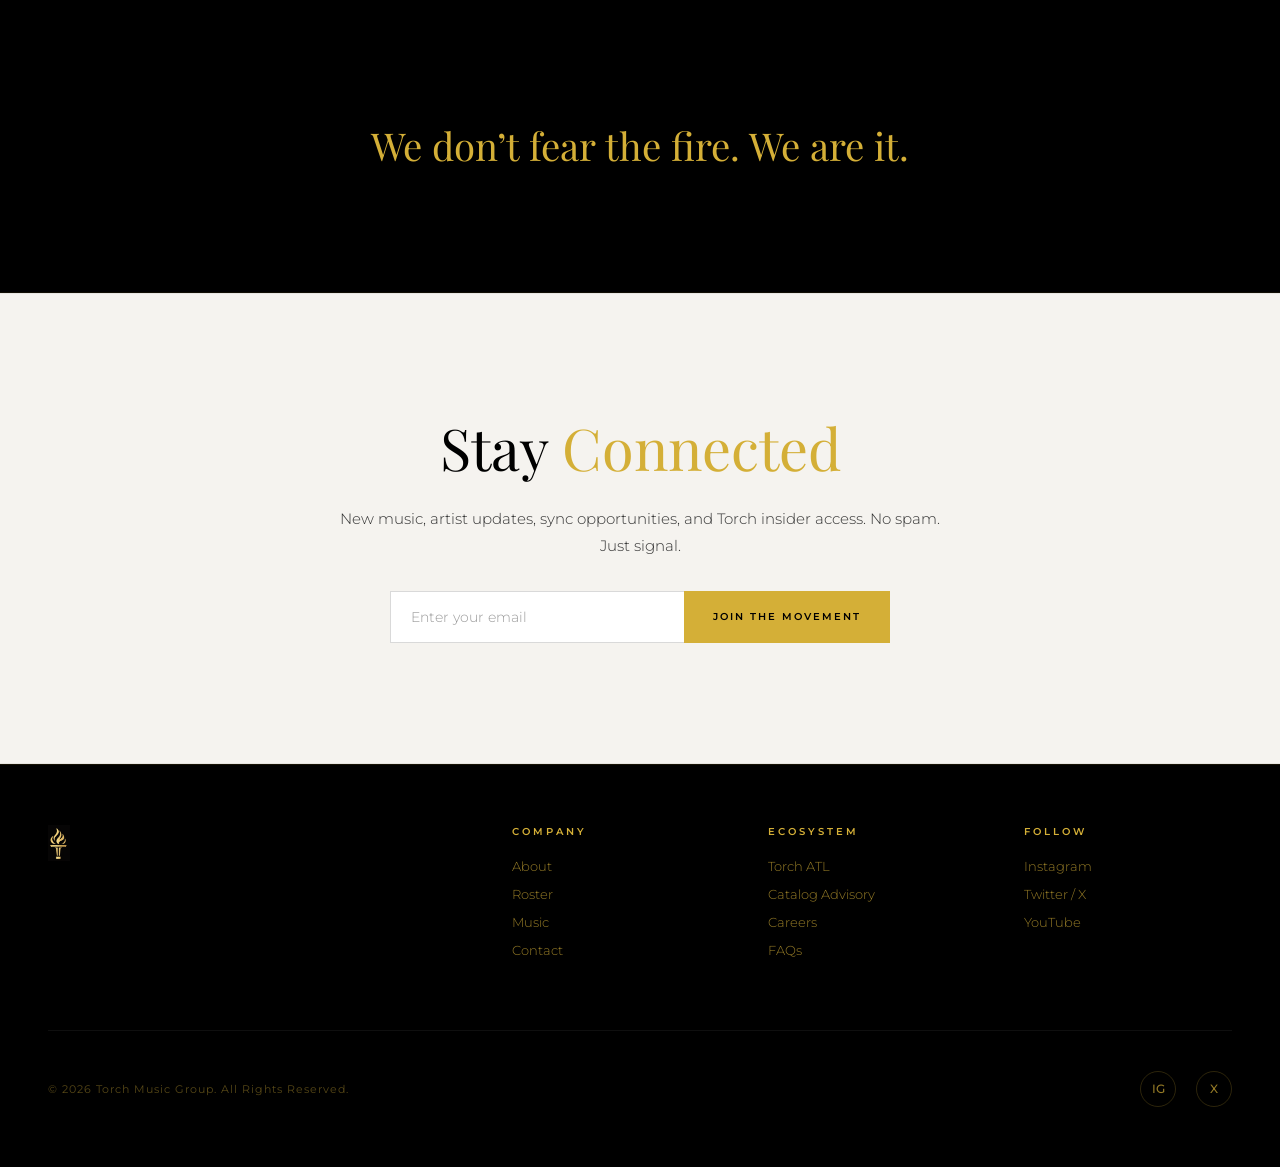
==== commit 9c009037: "Add Catalog Advisory page; link from nav, footer, home, About, Contact, FAQs New /catalog-advisory p" ====
--- a/index.html
+++ b/index.html
@@ -33,6 +33,7 @@
         <li><a href="about.html">About</a></li>
         <li><a href="roster.html">Roster</a></li>
         <li><a href="music.html">Music</a></li>
+        <li><a href="catalog-advisory.html">Catalog Advisory</a></li>
         <li><a href="https://torchatl.com" target="_blank" rel="noopener">Torch ATL</a></li>
         <li><a href="careers.html">Careers</a></li>
         <li><a href="faqs.html">FAQs</a></li>
@@ -55,6 +56,7 @@
     <a href="about.html" onclick="closeMobile()">About</a>
     <a href="roster.html" onclick="closeMobile()">Roster</a>
     <a href="music.html" onclick="closeMobile()">Music</a>
+    <a href="catalog-advisory.html" onclick="closeMobile()">Catalog Advisory</a>
     <a href="https://torchatl.com" target="_blank" rel="noopener">Torch ATL</a>
     <a href="careers.html" onclick="closeMobile()">Careers</a>
     <a href="faqs.html" onclick="closeMobile()">FAQs</a>
@@ -62,8 +64,8 @@
 </div>
 
 <section class="hero">
-    <video class="hero-video" id="heroVideo" autoplay muted loop playsinline webkit-playsinline preload="auto" disablepictureinpicture>
-        <source src="videos/hero-bg.mp4" type="video/mp4">
+    <video class="hero-video" id="heroVideo" autoplay muted loop playsinline webkit-playsinline preload="auto" poster="images/hero-good-mood-poster.jpg" disablepictureinpicture>
+        <source src="videos/hero-good-mood.mp4" type="video/mp4">
     </video>
     <div class="hero-video-overlay"></div>
     <div class="hero-bg"></div>
@@ -81,6 +83,15 @@
 <section class="section intro-block">
     <div class="section-inner intro-inner">
         <p class="intro-text reveal">Torch Music Group. Where talent is developed, careers are built, and legacies are made.</p>
+    </div>
+</section>
+
+<section class="advisory-band">
+    <div class="advisory-band-inner">
+        <div class="section-label reveal">Catalog Advisory</div>
+        <h2 class="teaser-headline reveal reveal-delay-1">Your catalog is an asset. We treat it like one.</h2>
+        <p class="teaser-text reveal reveal-delay-2">Torch Music Group advises songwriters, producers, artists and estates on the value and sale of their music rights. From valuation through close, we take a catalog to market with the care it took to build it.</p>
+        <a href="catalog-advisory.html" class="arrow-link reveal reveal-delay-3">Explore Catalog Advisory &rarr;</a>
     </div>
 </section>
 
@@ -115,6 +126,7 @@
         <div class="footer-col">
             <div class="footer-col-title">Ecosystem</div>
             <a href="https://torchatl.com" target="_blank" rel="noopener">Torch ATL</a>
+            <a href="catalog-advisory.html">Catalog Advisory</a>
             <a href="careers.html">Careers</a>
             <a href="faqs.html">FAQs</a>
         </div>
--- a/styles.css
+++ b/styles.css
@@ -169,6 +169,7 @@
     color: var(--gold);
     text-decoration: none;
     position: relative;
+    white-space: nowrap;
     transition: color 0.3s ease;
 }
 
@@ -647,6 +648,61 @@
     font-weight: 300;
     opacity: 0.8;
     margin-bottom: 32px;
+}
+
+/* ── Catalog Advisory ── */
+
+.advisory-band {
+    background: var(--grey-dark);
+    padding: 100px 48px;
+    text-align: center;
+    border-top: 1px solid rgba(212, 175, 55, 0.08);
+}
+
+.advisory-band-inner {
+    max-width: 720px;
+    margin: 0 auto;
+}
+
+.advisory-page .section-title {
+    margin-bottom: 16px;
+}
+
+.advisory-tagline {
+    font-family: var(--serif);
+    font-size: clamp(20px, 2.2vw, 30px);
+    font-style: italic;
+    font-weight: 400;
+    line-height: 1.35;
+    color: var(--gold);
+}
+
+.advisory-intro .about-copy {
+    margin-bottom: 0;
+}
+
+.advisory-intro .about-copy .section-text {
+    margin-bottom: 0;
+}
+
+.advisory-cta {
+    margin-top: 80px;
+    padding-top: 60px;
+    border-top: 1px solid rgba(212, 175, 55, 0.12);
+    text-align: center;
+}
+
+.advisory-cta .section-label {
+    margin-bottom: 28px;
+}
+
+.advisory-cta-note {
+    margin-top: 24px;
+    font-family: var(--sans);
+    font-size: 13px;
+    font-weight: 300;
+    letter-spacing: 0.04em;
+    color: rgba(255, 255, 255, 0.6);
 }
 
 /* ── Closing Strip ── */
@@ -1957,6 +2013,17 @@
     .sync-grid { grid-template-columns: repeat(2, 1fr); }
     .careers-grid { grid-template-columns: 1fr; }
     .embed-placeholder { grid-template-columns: 1fr; }
+    .section.advisory-page { padding-top: 128px; }
+}
+
+@media (max-width: 1180px) {
+    .nav-links { gap: 22px; }
+    .nav-links a { letter-spacing: 2px; }
+}
+
+@media (max-width: 920px) {
+    .nav-links { display: none; }
+    .nav-menu-btn { display: flex; }
 }
 
 @media (max-width: 768px) {
@@ -1971,6 +2038,8 @@
     .footer-bottom { flex-direction: column; gap: 20px; text-align: center; }
     .cursor-dot, .cursor-ring { display: none; }
     .contact { padding: 100px 24px; }
+    .advisory-band { padding: 64px 24px; }
+    .section.advisory-page { padding-top: 112px; }
     .contact-categories { flex-direction: column; gap: 32px; }
     .intro-block { padding: 64px 24px; }
     .closing-strip { padding: 80px 24px; }
@@ -1984,5 +2053,7 @@
 @media (max-width: 480px) {
     .hero-headline { font-size: 28px; }
     .hero-logo-main { width: 180px; }
+    .mobile-menu { gap: 26px; }
+    .mobile-menu a { font-size: 28px; }
     .music-grid { grid-template-columns: 1fr; }
 }
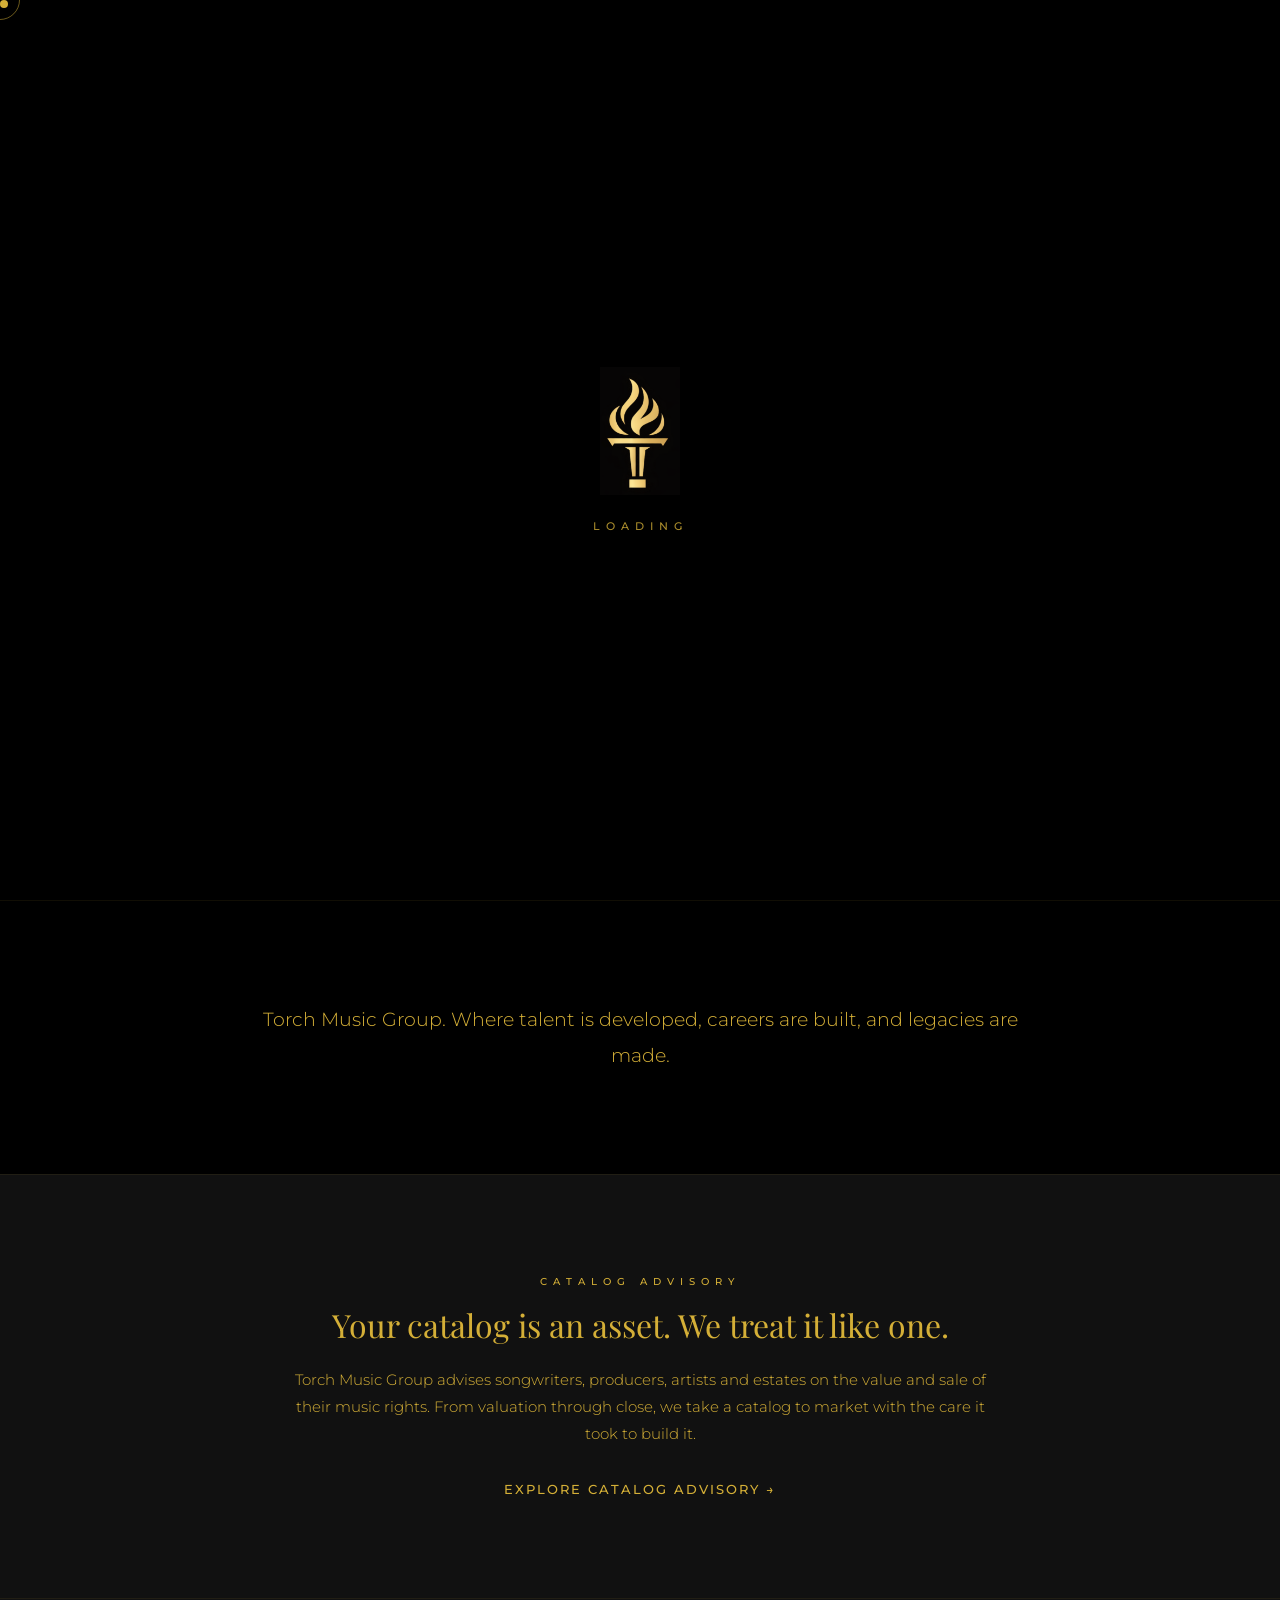
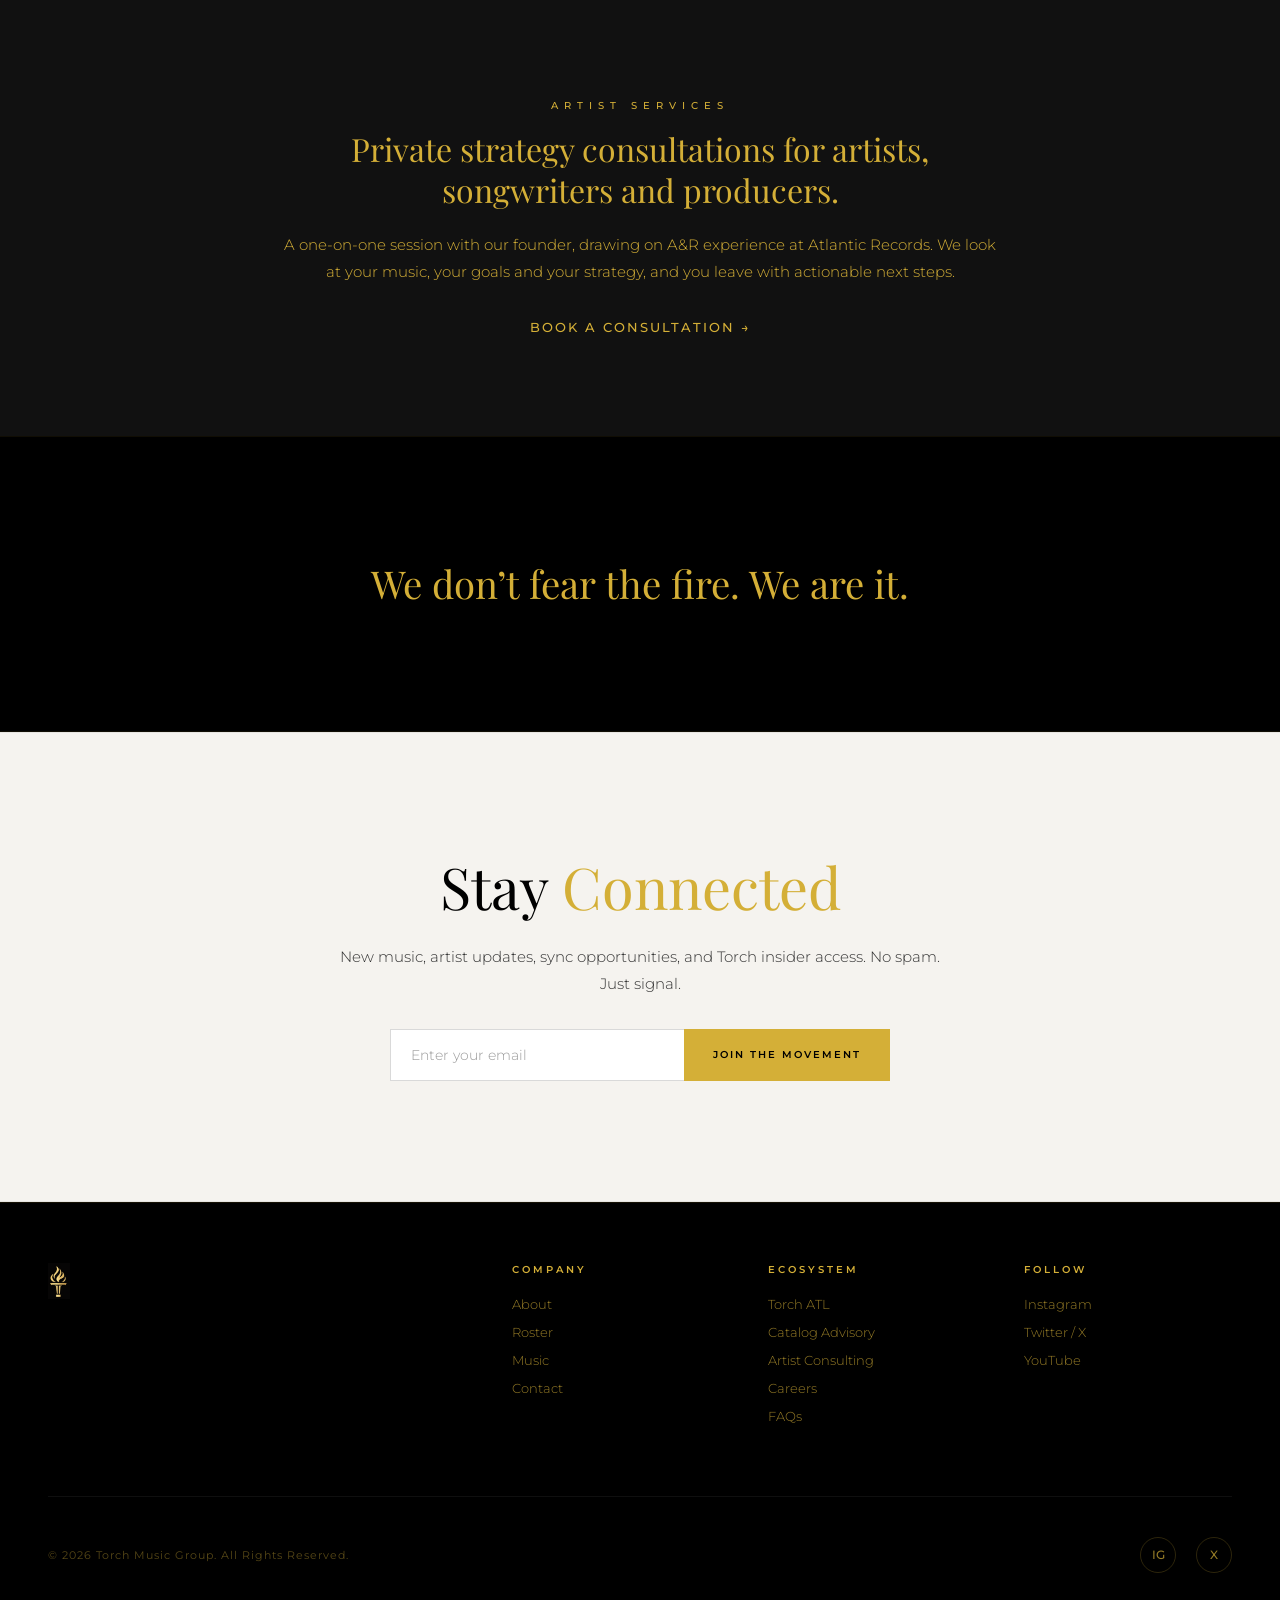
==== commit f3797b97: "Add Artist Strategy Consultation page (artist-services.html); link from nav, footer, home, Contact, " ====
--- a/index.html
+++ b/index.html
@@ -34,6 +34,7 @@
         <li><a href="roster.html">Roster</a></li>
         <li><a href="music.html">Music</a></li>
         <li><a href="catalog-advisory.html">Catalog Advisory</a></li>
+        <li><a href="artist-services.html">Consulting</a></li>
         <li><a href="https://torchatl.com" target="_blank" rel="noopener">Torch ATL</a></li>
         <li><a href="careers.html">Careers</a></li>
         <li><a href="faqs.html">FAQs</a></li>
@@ -57,6 +58,7 @@
     <a href="roster.html" onclick="closeMobile()">Roster</a>
     <a href="music.html" onclick="closeMobile()">Music</a>
     <a href="catalog-advisory.html" onclick="closeMobile()">Catalog Advisory</a>
+    <a href="artist-services.html" onclick="closeMobile()">Consulting</a>
     <a href="https://torchatl.com" target="_blank" rel="noopener">Torch ATL</a>
     <a href="careers.html" onclick="closeMobile()">Careers</a>
     <a href="faqs.html" onclick="closeMobile()">FAQs</a>
@@ -95,6 +97,15 @@
     </div>
 </section>
 
+<section class="advisory-band consult-band">
+    <div class="advisory-band-inner">
+        <div class="section-label reveal">Artist Services</div>
+        <h2 class="teaser-headline reveal reveal-delay-1">Private strategy consultations for artists, songwriters and producers.</h2>
+        <p class="teaser-text reveal reveal-delay-2">A one-on-one session with our founder, drawing on A&amp;R experience at Atlantic Records. We look at your music, your goals and your strategy, and you leave with actionable next steps.</p>
+        <a href="artist-services.html" class="arrow-link reveal reveal-delay-3">Book a Consultation &rarr;</a>
+    </div>
+</section>
+
 <section class="closing-strip">
     <p class="closing-text reveal">We don&rsquo;t fear the fire. We are it.</p>
 </section>
@@ -127,6 +138,7 @@
             <div class="footer-col-title">Ecosystem</div>
             <a href="https://torchatl.com" target="_blank" rel="noopener">Torch ATL</a>
             <a href="catalog-advisory.html">Catalog Advisory</a>
+            <a href="artist-services.html">Artist Consulting</a>
             <a href="careers.html">Careers</a>
             <a href="faqs.html">FAQs</a>
         </div>
--- a/styles.css
+++ b/styles.css
@@ -2057,3 +2057,116 @@
     .mobile-menu a { font-size: 28px; }
     .music-grid { grid-template-columns: 1fr; }
 }
+
+/* ── Artist Strategy Consultation ── */
+
+.consult-page .advisory-intro .section-label {
+    margin-bottom: 20px;
+}
+
+.consult-page .what-we-do {
+    max-width: 1000px;
+}
+
+.consult-page .about-copy .section-text {
+    margin-bottom: 24px;
+}
+
+.consult-page .about-copy .section-text:last-child {
+    margin-bottom: 0;
+}
+
+.consult-steps {
+    list-style: none;
+    margin-top: 40px;
+    max-width: 760px;
+    display: flex;
+    flex-direction: column;
+    gap: 40px;
+}
+
+.consult-step {
+    display: grid;
+    grid-template-columns: 64px 1fr;
+    gap: 24px;
+    align-items: start;
+    padding-top: 24px;
+    border-top: 1px solid rgba(212, 175, 55, 0.2);
+}
+
+.consult-step-num {
+    font-family: var(--serif);
+    font-size: 28px;
+    font-weight: 400;
+    color: var(--gold);
+    opacity: 0.6;
+    line-height: 1;
+    padding-top: 4px;
+}
+
+.consult-pricing {
+    margin-top: 100px;
+    padding: 72px 32px;
+    border: 1px solid rgba(212, 175, 55, 0.3);
+    text-align: center;
+    max-width: 760px;
+    margin-left: auto;
+    margin-right: auto;
+}
+
+.consult-pricing .section-label {
+    margin-bottom: 20px;
+}
+
+.consult-price {
+    font-family: var(--serif);
+    font-size: clamp(56px, 7vw, 88px);
+    font-weight: 400;
+    line-height: 1;
+    color: var(--gold);
+    margin-bottom: 20px;
+}
+
+.consult-price-note {
+    font-family: var(--sans);
+    font-size: 12px;
+    letter-spacing: 0.08em;
+    text-transform: uppercase;
+    font-weight: 400;
+    color: rgba(212, 175, 55, 0.7);
+    margin-bottom: 36px;
+    line-height: 1.8;
+}
+
+.consult-faq {
+    max-width: 760px;
+    margin-top: 32px;
+}
+
+.consult-faq .faq-item {
+    border-bottom: 1px solid rgba(212, 175, 55, 0.15);
+}
+
+.consult-faq .faq-question {
+    color: var(--gold);
+}
+
+.consult-faq .faq-toggle {
+    color: var(--gold);
+}
+
+.consult-faq .faq-answer p {
+    color: var(--gold);
+    opacity: 0.75;
+}
+
+.consult-faq .faq-answer a {
+    color: var(--gold);
+}
+
+@media (max-width: 768px) {
+    .consult-step { grid-template-columns: 44px 1fr; gap: 16px; }
+    .consult-step-num { font-size: 22px; }
+    .consult-pricing { padding: 48px 20px; margin-top: 72px; }
+    .consult-steps { gap: 28px; }
+}
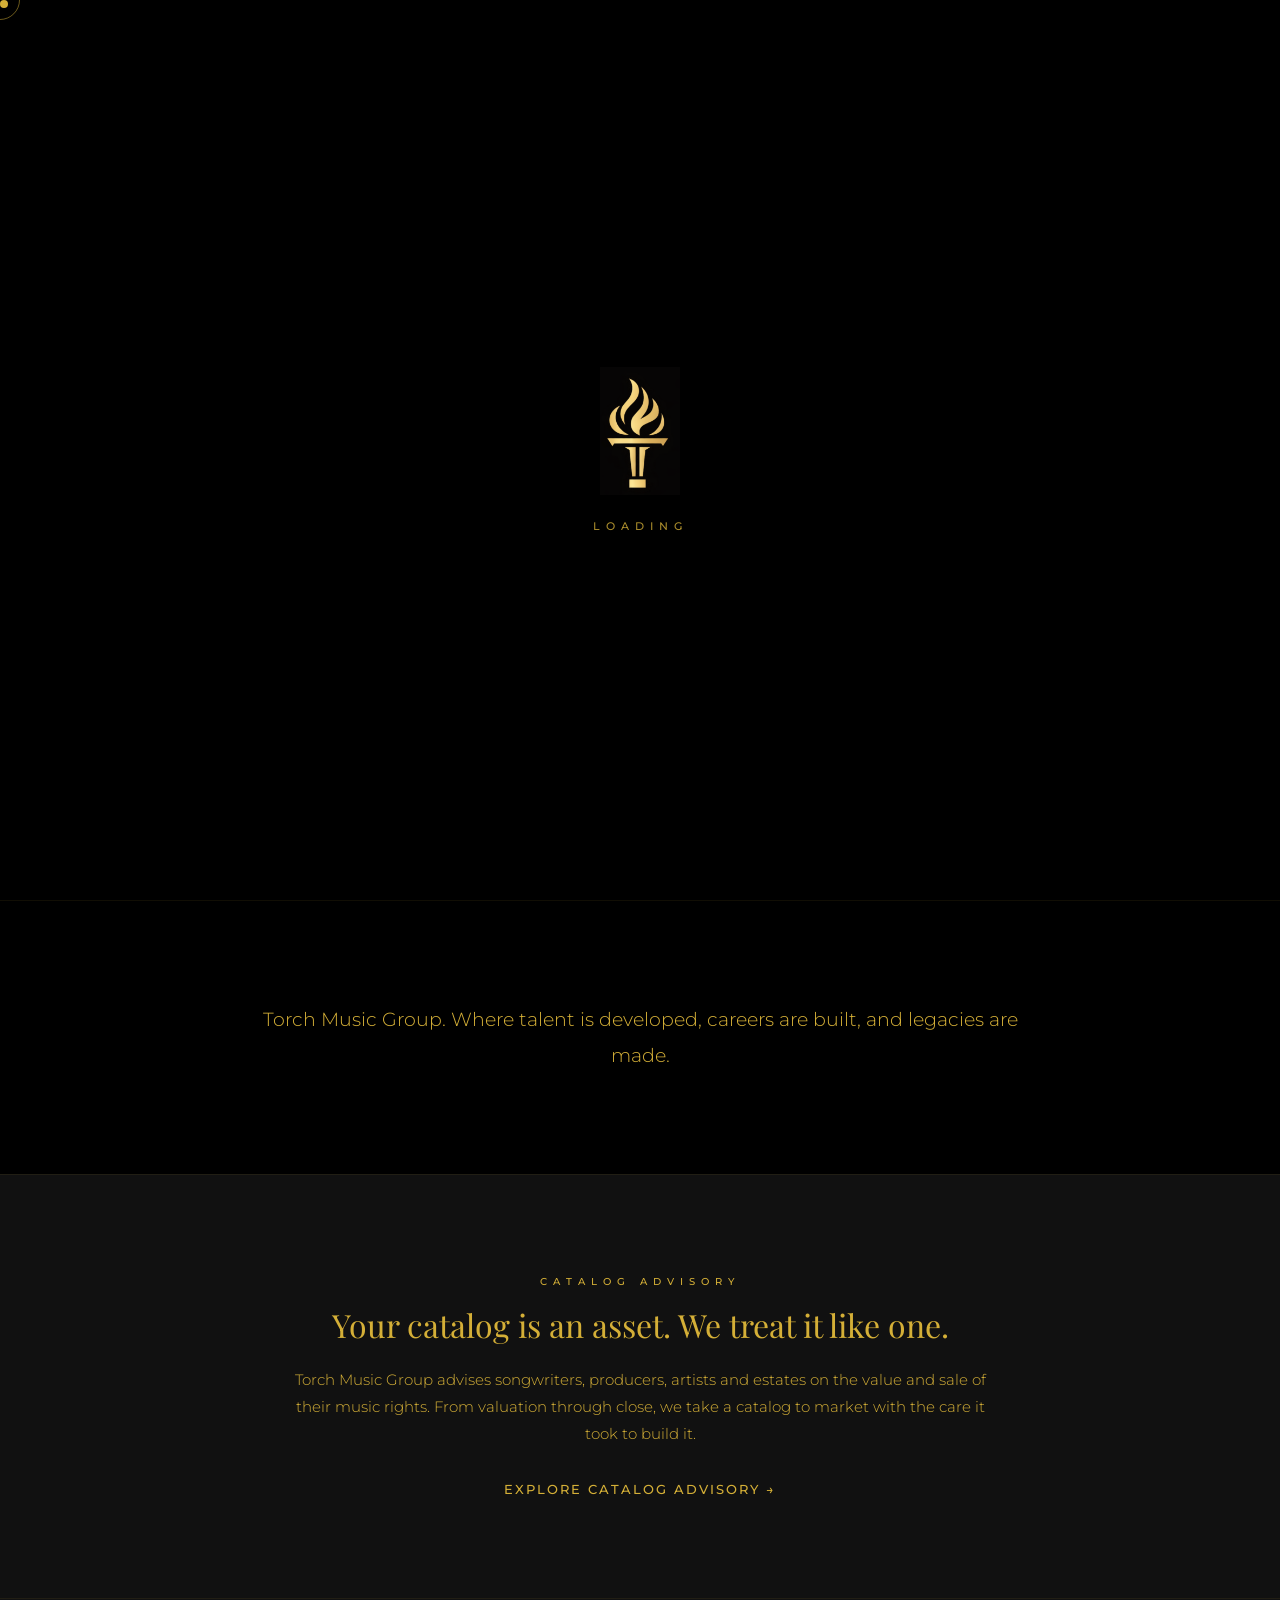
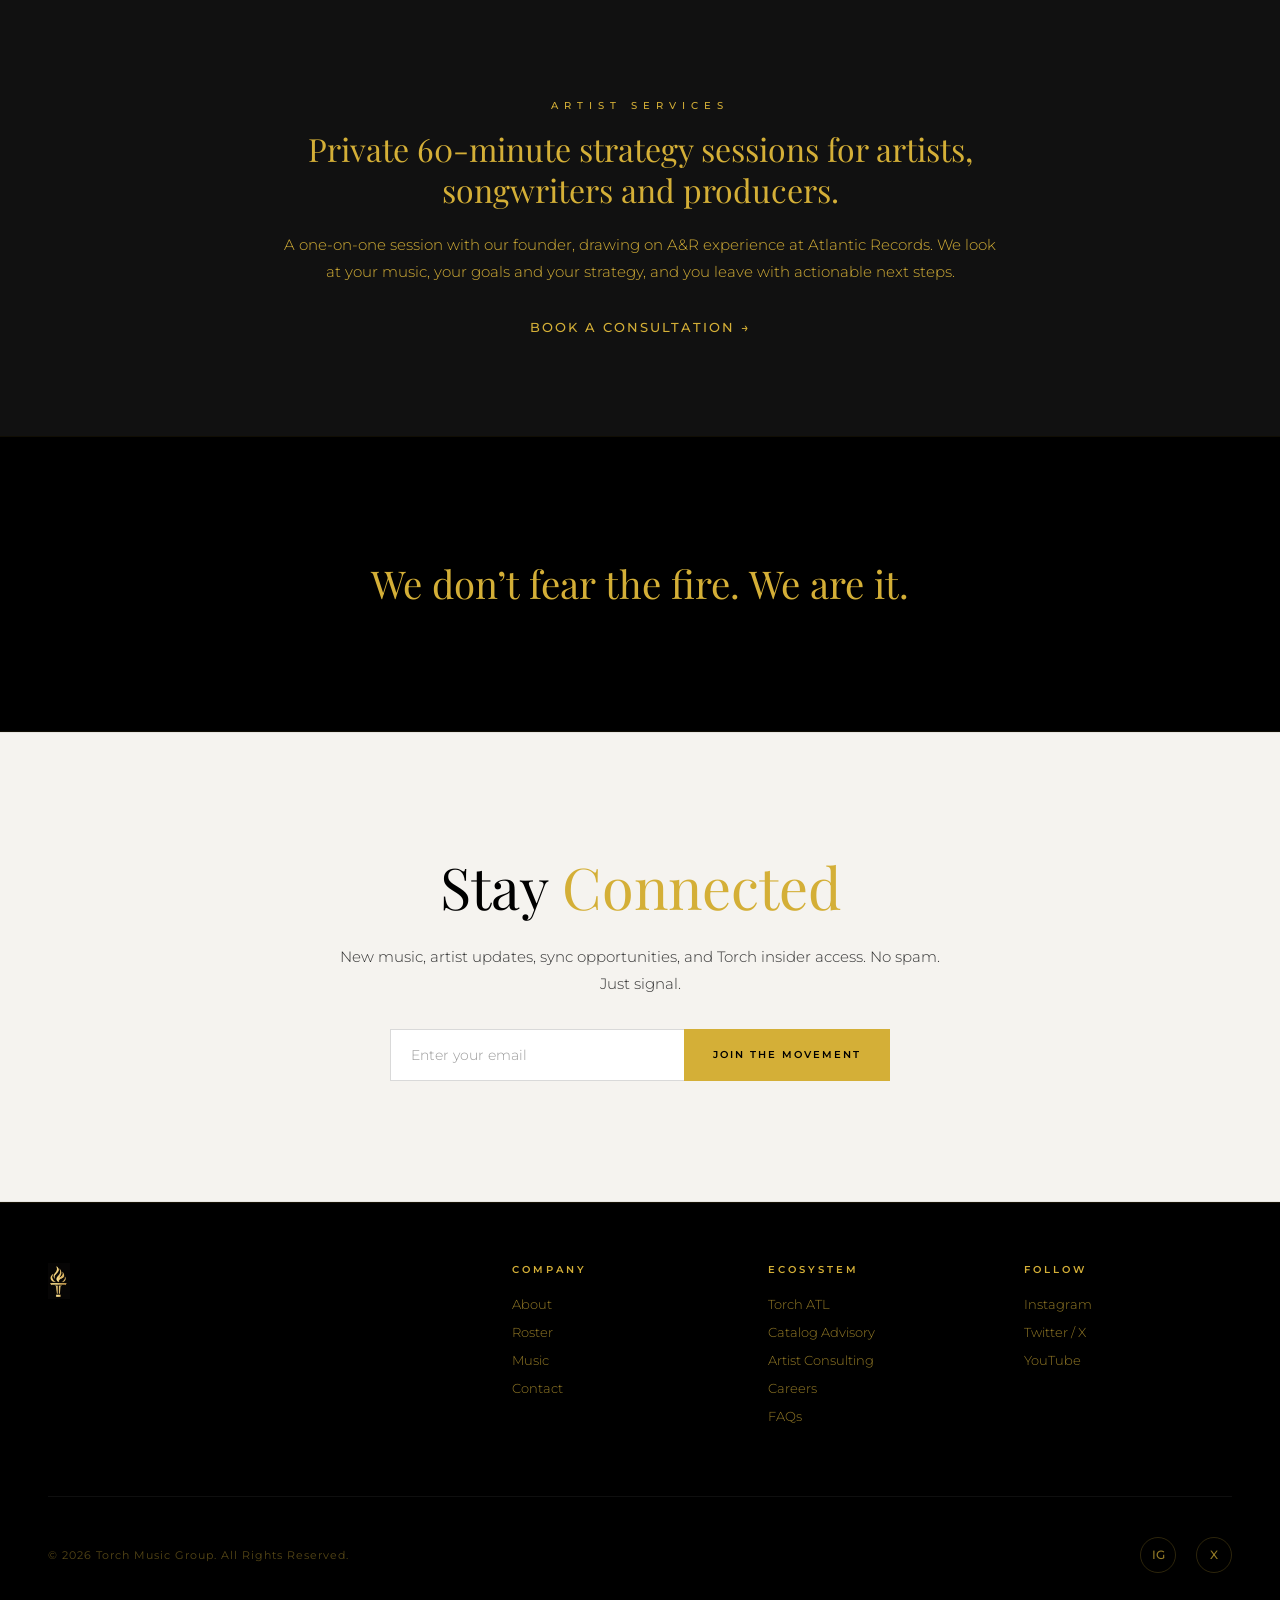
==== commit c5c8335f: "Artist services: embed Calendly booking, 60-minute video session, pay-to-confirm steps Co-Authored-B" ====
--- a/index.html
+++ b/index.html
@@ -100,7 +100,7 @@
 <section class="advisory-band consult-band">
     <div class="advisory-band-inner">
         <div class="section-label reveal">Artist Services</div>
-        <h2 class="teaser-headline reveal reveal-delay-1">Private strategy consultations for artists, songwriters and producers.</h2>
+        <h2 class="teaser-headline reveal reveal-delay-1">Private 60-minute strategy sessions for artists, songwriters and producers.</h2>
         <p class="teaser-text reveal reveal-delay-2">A one-on-one session with our founder, drawing on A&amp;R experience at Atlantic Records. We look at your music, your goals and your strategy, and you leave with actionable next steps.</p>
         <a href="artist-services.html" class="arrow-link reveal reveal-delay-3">Book a Consultation &rarr;</a>
     </div>
--- a/styles.css
+++ b/styles.css
@@ -2170,3 +2170,14 @@
     .consult-pricing { padding: 48px 20px; margin-top: 72px; }
     .consult-steps { gap: 28px; }
 }
+
+.consult-calendar {
+    margin: 8px auto 24px;
+    max-width: 100%;
+    border-top: 1px solid rgba(212, 175, 55, 0.15);
+    padding-top: 24px;
+}
+
+@media (max-width: 768px) {
+    .consult-calendar { height: 900px !important; }
+}
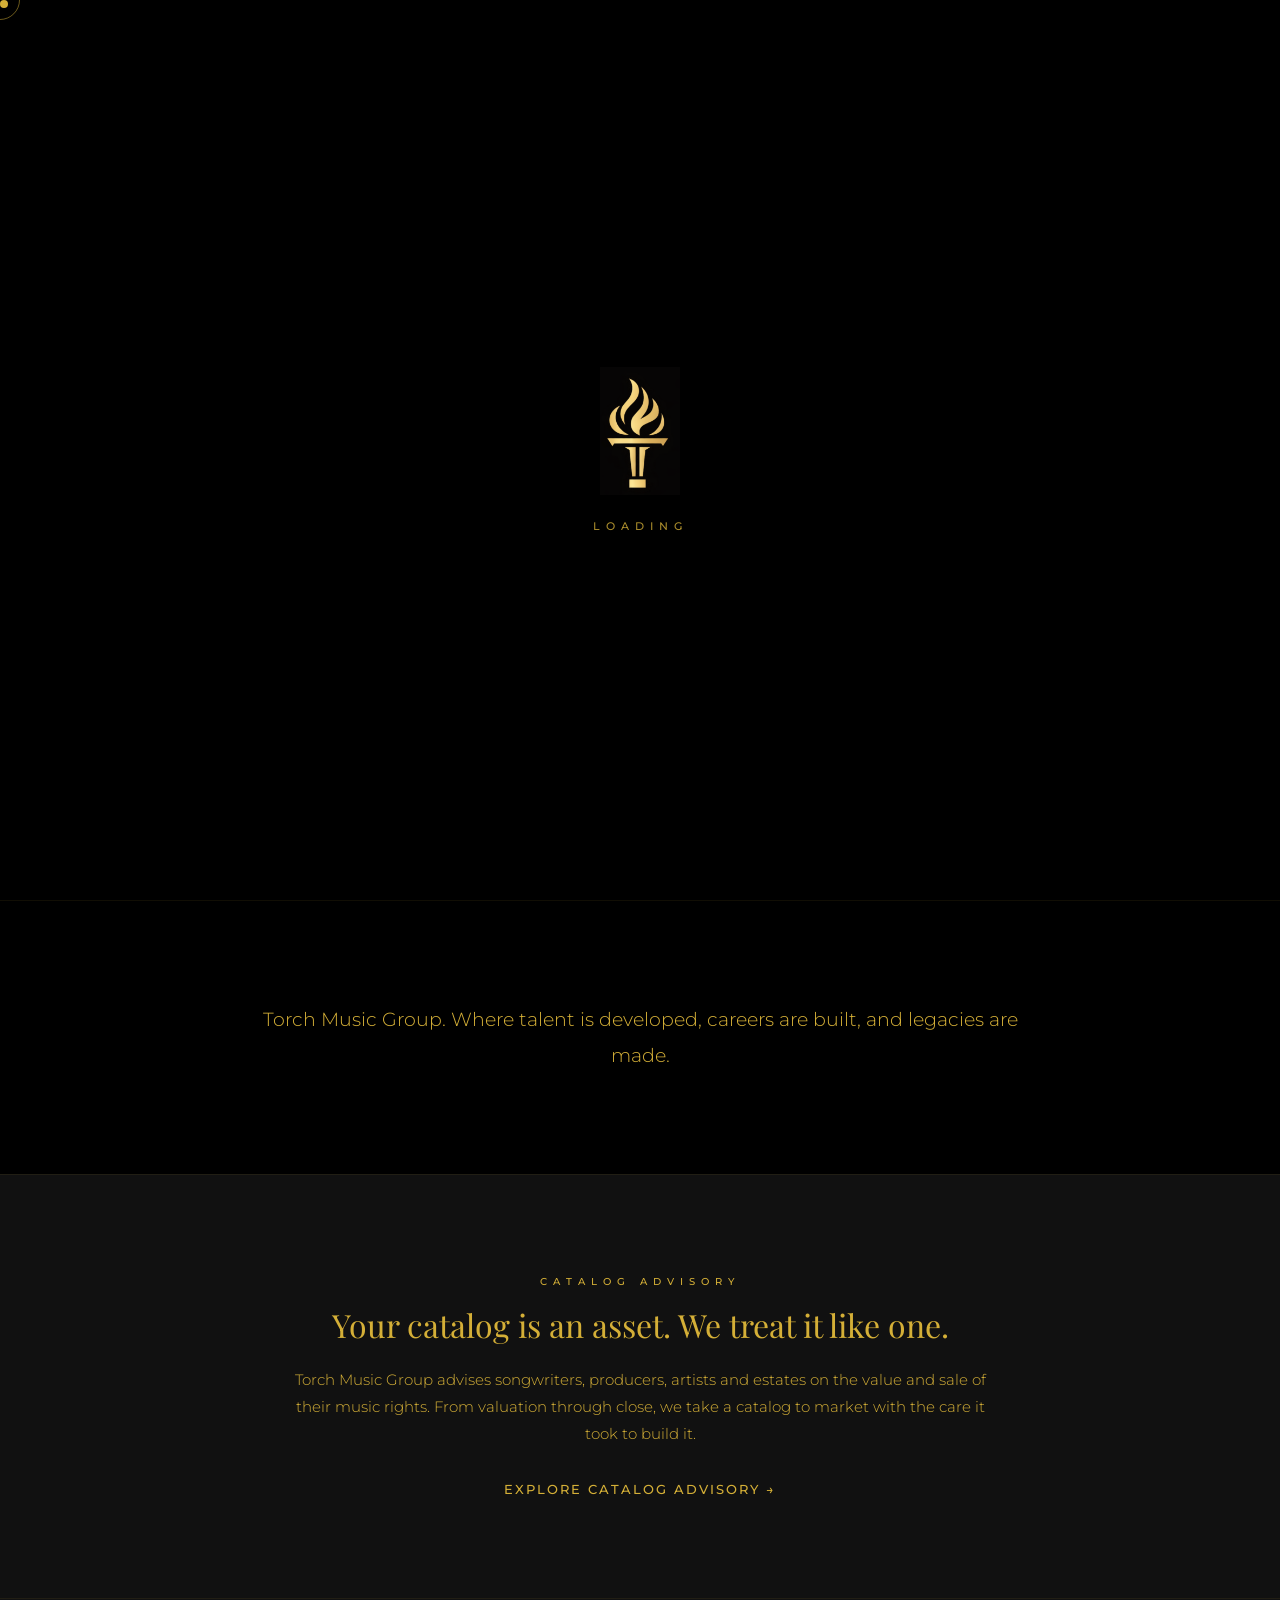
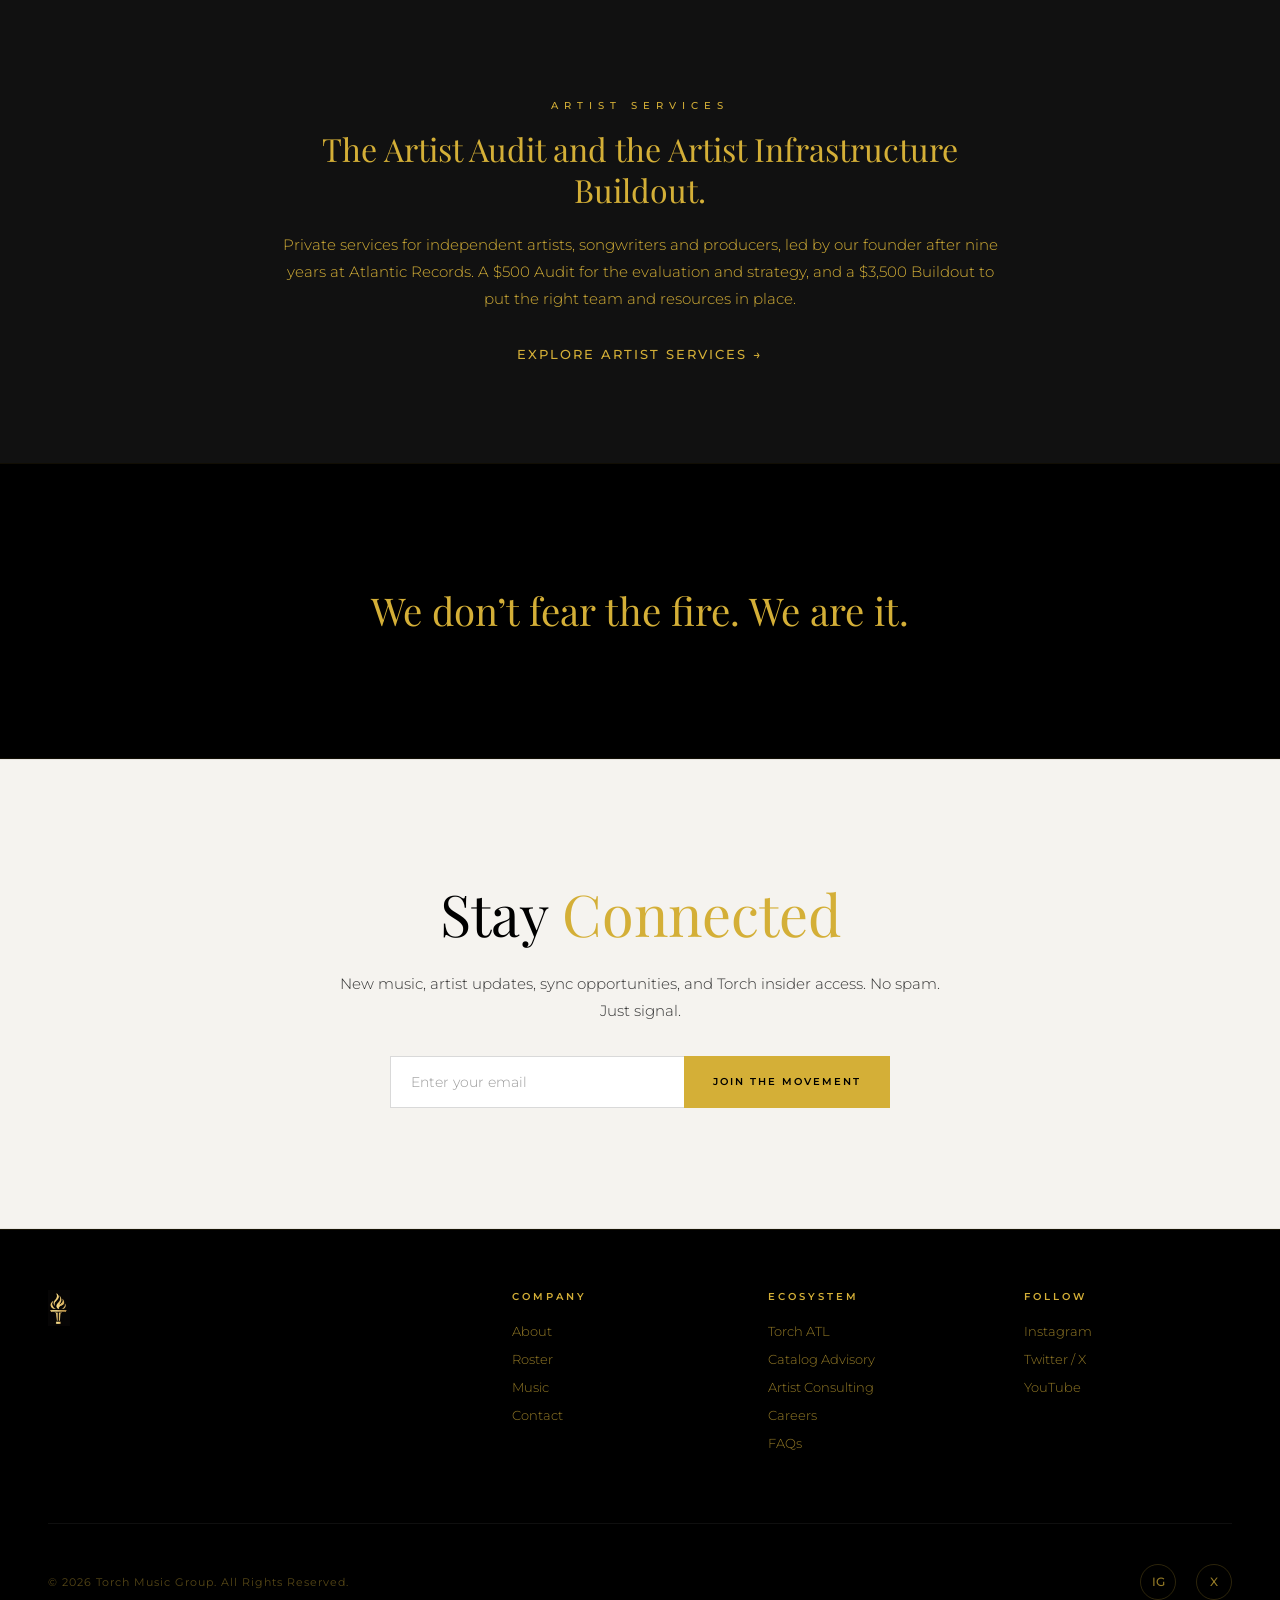
==== commit fa1154a5: "Artist Services: add $3,500 Artist Infrastructure Buildout, rename $500 session to Artist Audit, two" ====
--- a/index.html
+++ b/index.html
@@ -100,9 +100,9 @@
 <section class="advisory-band consult-band">
     <div class="advisory-band-inner">
         <div class="section-label reveal">Artist Services</div>
-        <h2 class="teaser-headline reveal reveal-delay-1">Private 60-minute strategy sessions for artists, songwriters and producers.</h2>
-        <p class="teaser-text reveal reveal-delay-2">A one-on-one session with our founder, drawing on A&amp;R experience at Atlantic Records. We look at your music, your goals and your strategy, and you leave with actionable next steps.</p>
-        <a href="artist-services.html" class="arrow-link reveal reveal-delay-3">Book a Consultation &rarr;</a>
+        <h2 class="teaser-headline reveal reveal-delay-1">The Artist Audit and the Artist Infrastructure Buildout.</h2>
+        <p class="teaser-text reveal reveal-delay-2">Private services for independent artists, songwriters and producers, led by our founder after nine years at Atlantic Records. A $500 Audit for the evaluation and strategy, and a $3,500 Buildout to put the right team and resources in place.</p>
+        <a href="artist-services.html" class="arrow-link reveal reveal-delay-3">Explore Artist Services &rarr;</a>
     </div>
 </section>
 
--- a/styles.css
+++ b/styles.css
@@ -2172,12 +2172,211 @@
 }
 
 .consult-calendar {
-    margin: 8px auto 24px;
+    margin: 32px auto 24px;
     max-width: 100%;
-    border-top: 1px solid rgba(212, 175, 55, 0.15);
-    padding-top: 24px;
+    background: var(--off-white);
+    border: 1px solid rgba(212, 175, 55, 0.4);
+    overflow: hidden;
 }
 
 @media (max-width: 768px) {
     .consult-calendar { height: 900px !important; }
 }
+
+.consult-hero-btn {
+    margin-top: 32px;
+}
+
+.consult-page .advisory-intro + .consult-pricing {
+    margin-top: 72px;
+}
+
+/* ── Consultation confirmation page ── */
+
+.confirm-form-wrap {
+    margin-top: 64px;
+    text-align: left;
+}
+
+.confirm-form-wrap .section-label {
+    text-align: center;
+}
+
+.confirm-form {
+    max-width: 600px;
+    margin: 0 auto;
+}
+
+.confirm-row {
+    margin-bottom: 24px;
+}
+
+.confirm-row label {
+    display: block;
+    font-family: var(--sans);
+    font-size: 11px;
+    letter-spacing: 2px;
+    text-transform: uppercase;
+    color: var(--gold);
+    opacity: 0.8;
+    margin-bottom: 10px;
+}
+
+.confirm-row input,
+.confirm-row textarea {
+    width: 100%;
+    background: var(--grey-dark);
+    border: 1px solid rgba(212, 175, 55, 0.3);
+    color: var(--white);
+    font-family: var(--sans);
+    font-size: 14px;
+    font-weight: 300;
+    padding: 14px 16px;
+    outline: none;
+    transition: border-color 0.3s ease;
+    resize: vertical;
+}
+
+.confirm-row input:focus,
+.confirm-row textarea:focus {
+    border-color: var(--gold);
+}
+
+.confirm-row input::placeholder,
+.confirm-row textarea::placeholder {
+    color: rgba(255, 255, 255, 0.3);
+}
+
+.confirm-form .contact-btn {
+    display: flex;
+    justify-content: center;
+    width: 100%;
+    margin-top: 8px;
+}
+
+.confirm-note {
+    text-align: center;
+}
+
+.confirm-resched {
+    margin-top: 40px;
+}
+
+.consult-page .wwd-text a,
+.confirm-page .advisory-cta-note a {
+    color: var(--gold);
+}
+
+.consult-founder .founder-layout {
+    margin-top: 40px;
+}
+
+.consult-founder .founder-bio .section-text {
+    margin-bottom: 20px;
+}
+
+.consult-founder .founder-bio .section-text:last-child {
+    margin-bottom: 0;
+}
+
+/* ── Artist Services: two tiers ── */
+
+.consult-hero-btns {
+    display: flex;
+    align-items: center;
+    gap: 32px;
+    flex-wrap: wrap;
+    margin-top: 32px;
+}
+
+.consult-hero-btns .consult-hero-btn {
+    margin-top: 0;
+}
+
+.tier-grid {
+    display: grid;
+    grid-template-columns: repeat(2, 1fr);
+    gap: 24px;
+    margin-top: 64px;
+    max-width: 1000px;
+}
+
+.tier-card {
+    display: flex;
+    flex-direction: column;
+    padding: 36px 32px;
+    border: 1px solid rgba(212, 175, 55, 0.25);
+    background: var(--grey-dark);
+    text-decoration: none;
+    transition: border-color 0.3s ease, background 0.3s ease;
+}
+
+.tier-card:hover {
+    border-color: var(--gold);
+    background: var(--grey-mid);
+}
+
+.tier-card .section-label {
+    margin-bottom: 12px;
+}
+
+.tier-price {
+    font-family: var(--serif);
+    font-size: 40px;
+    line-height: 1;
+    color: var(--gold);
+    margin-bottom: 16px;
+}
+
+.tier-text {
+    font-family: var(--sans);
+    font-size: 14px;
+    line-height: 1.75;
+    font-weight: 300;
+    color: var(--gold);
+    opacity: 0.8;
+    margin-bottom: 20px;
+    flex: 1;
+}
+
+.tier-link {
+    font-family: var(--sans);
+    font-size: 11px;
+    letter-spacing: 3px;
+    text-transform: uppercase;
+    color: var(--gold);
+    font-weight: 500;
+}
+
+.buildout-block {
+    max-width: 1000px;
+    margin-top: 100px;
+}
+
+.buildout-intro {
+    font-family: var(--sans);
+    font-size: 15px;
+    line-height: 1.8;
+    font-weight: 300;
+    color: var(--gold);
+    opacity: 0.85;
+    max-width: 720px;
+    margin: 0 auto 48px;
+}
+
+.buildout-block .buildout-pillars {
+    text-align: left;
+    margin: 0 auto 48px;
+    max-width: 860px;
+}
+
+.buildout-block .advisory-cta-note a,
+.consult-pricing .advisory-cta-note a {
+    color: var(--gold);
+}
+
+@media (max-width: 768px) {
+    .tier-grid { grid-template-columns: 1fr; margin-top: 48px; }
+    .buildout-block { margin-top: 72px; }
+    .consult-hero-btns { gap: 20px; }
+}
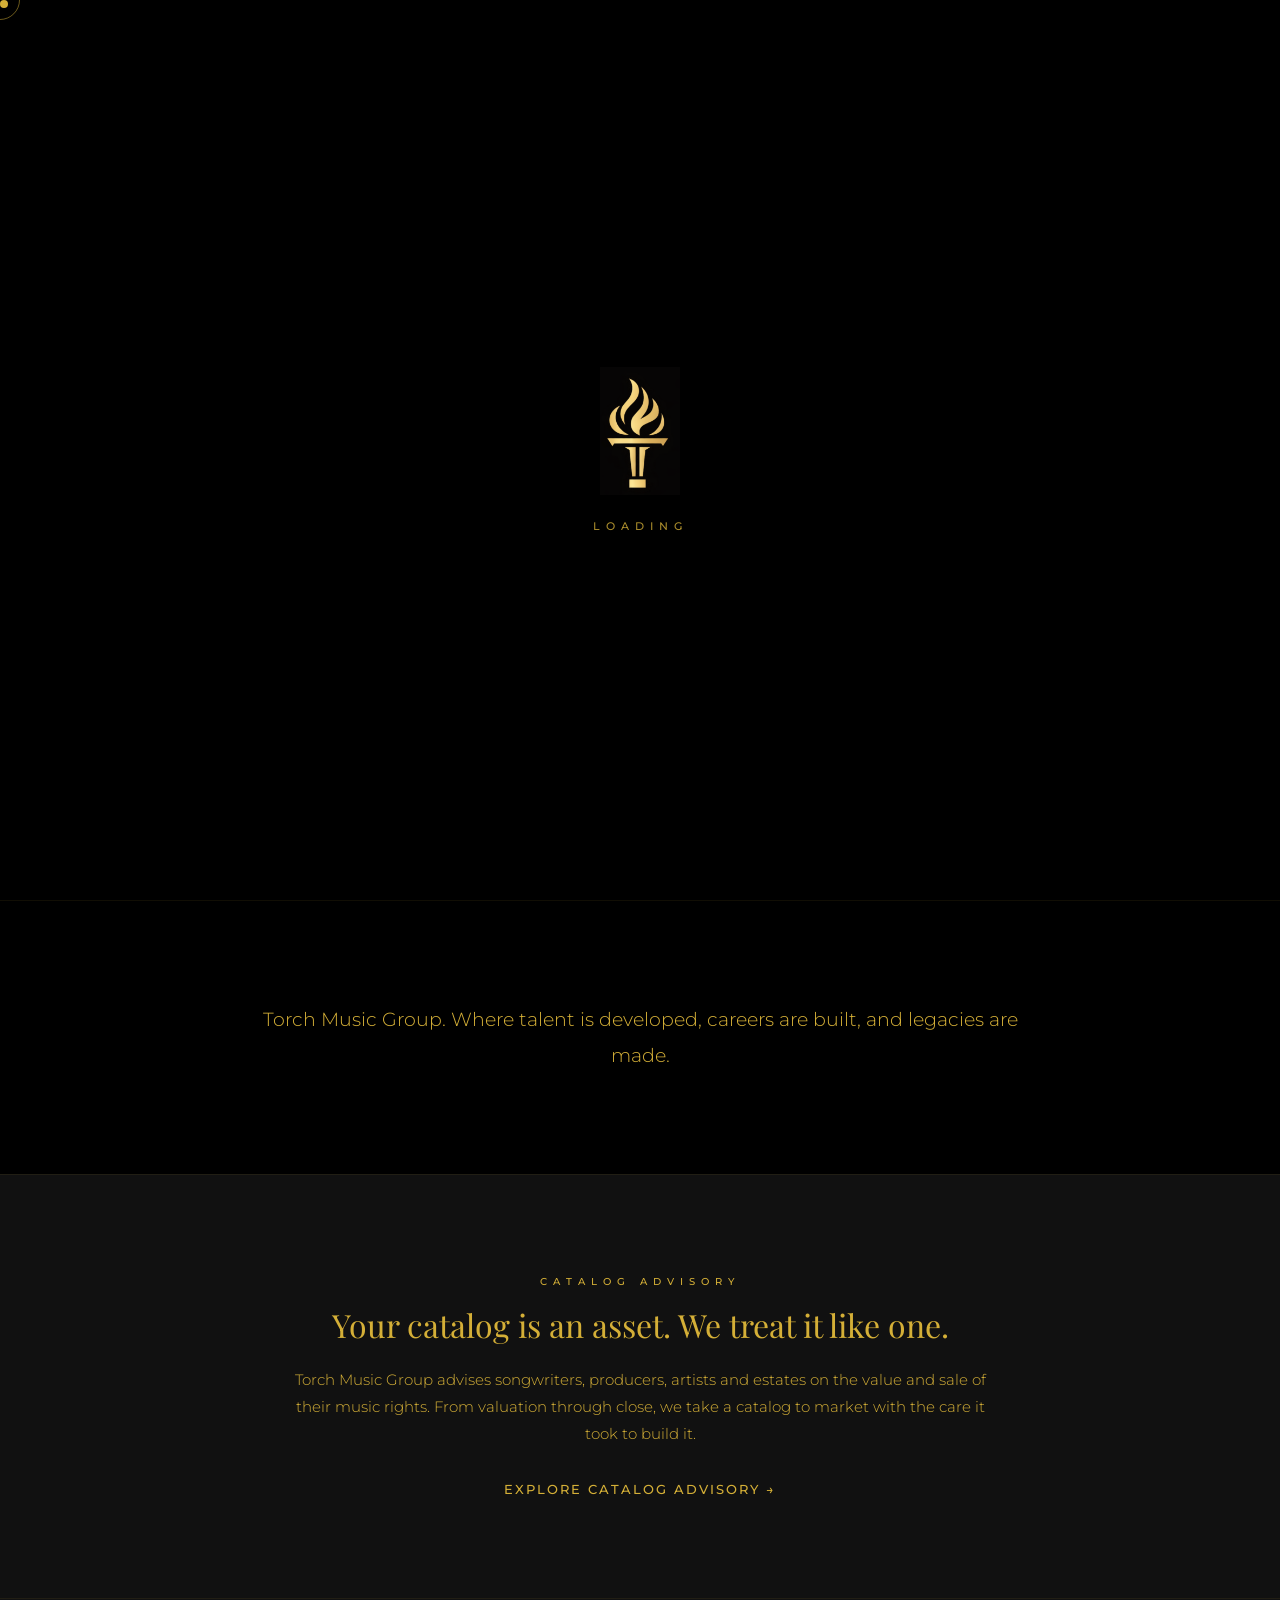
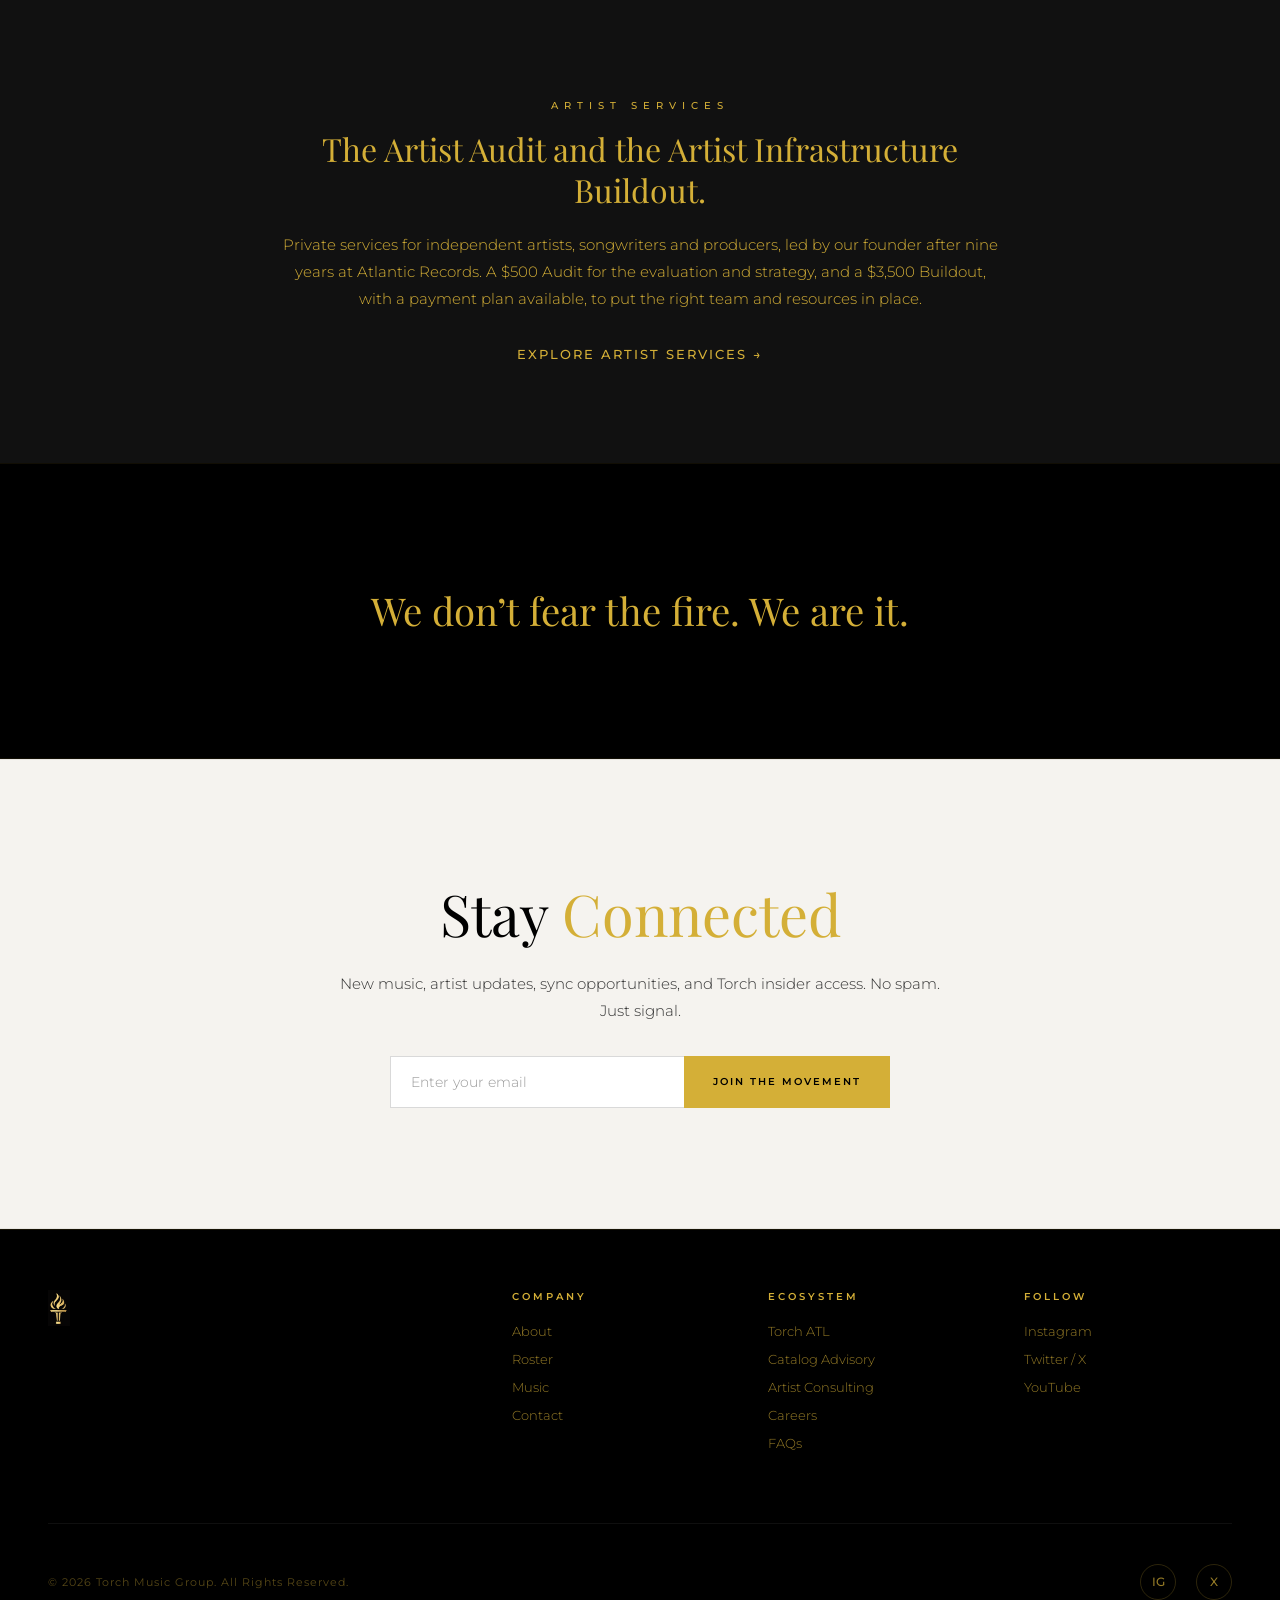
==== commit 2ced608d: "Buildout: add 2 x $1,750 payment plan option alongside pay in full Co-Authored-By: Claude Fable 5.1 " ====
--- a/index.html
+++ b/index.html
@@ -101,7 +101,7 @@
     <div class="advisory-band-inner">
         <div class="section-label reveal">Artist Services</div>
         <h2 class="teaser-headline reveal reveal-delay-1">The Artist Audit and the Artist Infrastructure Buildout.</h2>
-        <p class="teaser-text reveal reveal-delay-2">Private services for independent artists, songwriters and producers, led by our founder after nine years at Atlantic Records. A $500 Audit for the evaluation and strategy, and a $3,500 Buildout to put the right team and resources in place.</p>
+        <p class="teaser-text reveal reveal-delay-2">Private services for independent artists, songwriters and producers, led by our founder after nine years at Atlantic Records. A $500 Audit for the evaluation and strategy, and a $3,500 Buildout, with a payment plan available, to put the right team and resources in place.</p>
         <a href="artist-services.html" class="arrow-link reveal reveal-delay-3">Explore Artist Services &rarr;</a>
     </div>
 </section>
--- a/styles.css
+++ b/styles.css
@@ -2380,3 +2380,62 @@
     .buildout-block { margin-top: 72px; }
     .consult-hero-btns { gap: 20px; }
 }
+
+.buildout-options {
+    display: grid;
+    grid-template-columns: repeat(2, 1fr);
+    gap: 20px;
+    max-width: 760px;
+    margin: 0 auto 28px;
+    text-align: left;
+}
+
+.buildout-option {
+    display: flex;
+    flex-direction: column;
+    gap: 10px;
+    padding: 28px 28px 24px;
+    border: 1px solid rgba(212, 175, 55, 0.3);
+    background: var(--black);
+    text-decoration: none;
+    transition: border-color 0.3s ease, background 0.3s ease;
+}
+
+.buildout-option:hover {
+    border-color: var(--gold);
+    background: var(--grey-dark);
+}
+
+.buildout-option-label {
+    font-family: var(--sans);
+    font-size: 10px;
+    letter-spacing: 4px;
+    text-transform: uppercase;
+    color: var(--gold);
+    font-weight: 500;
+}
+
+.buildout-option-price {
+    font-family: var(--serif);
+    font-size: 34px;
+    line-height: 1;
+    color: var(--gold);
+}
+
+.buildout-option-text {
+    font-family: var(--sans);
+    font-size: 13px;
+    line-height: 1.7;
+    font-weight: 300;
+    color: var(--gold);
+    opacity: 0.75;
+    flex: 1;
+}
+
+.buildout-option .tier-link {
+    margin-top: 6px;
+}
+
+@media (max-width: 768px) {
+    .buildout-options { grid-template-columns: 1fr; }
+}
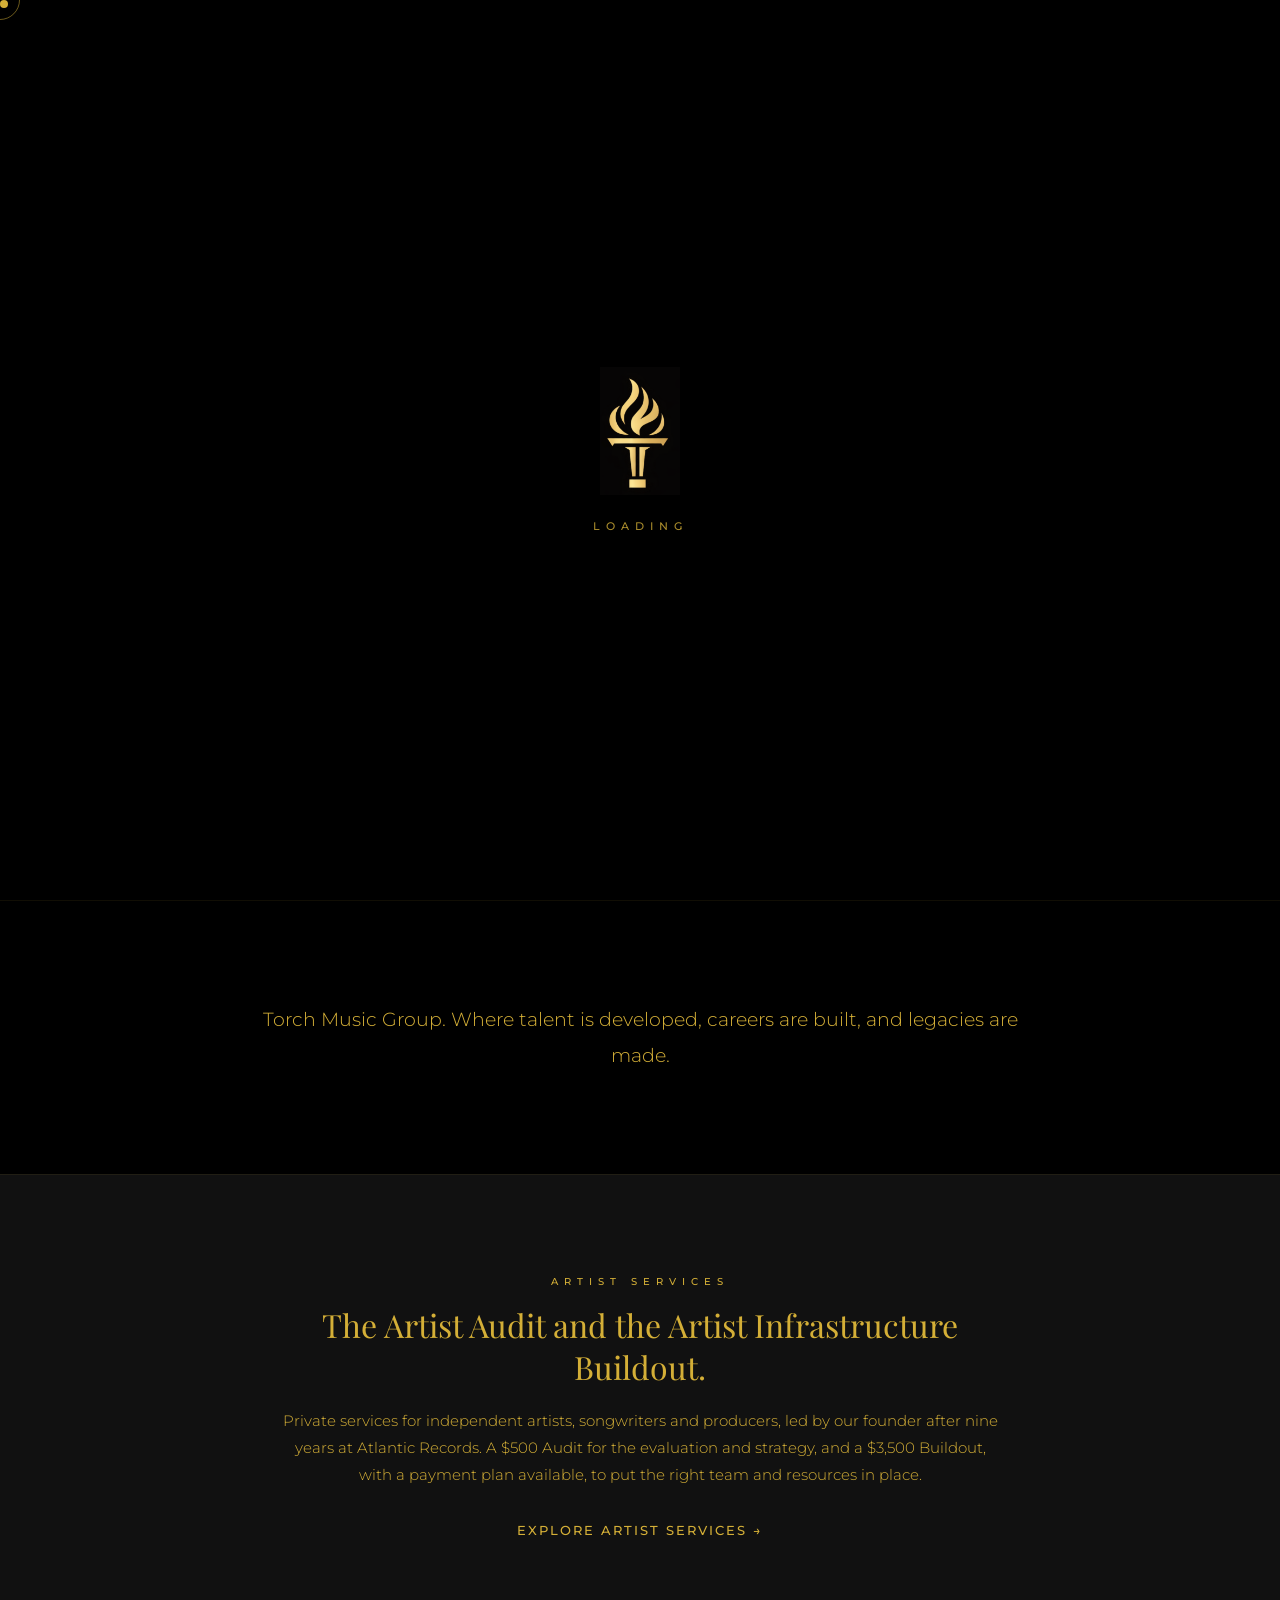
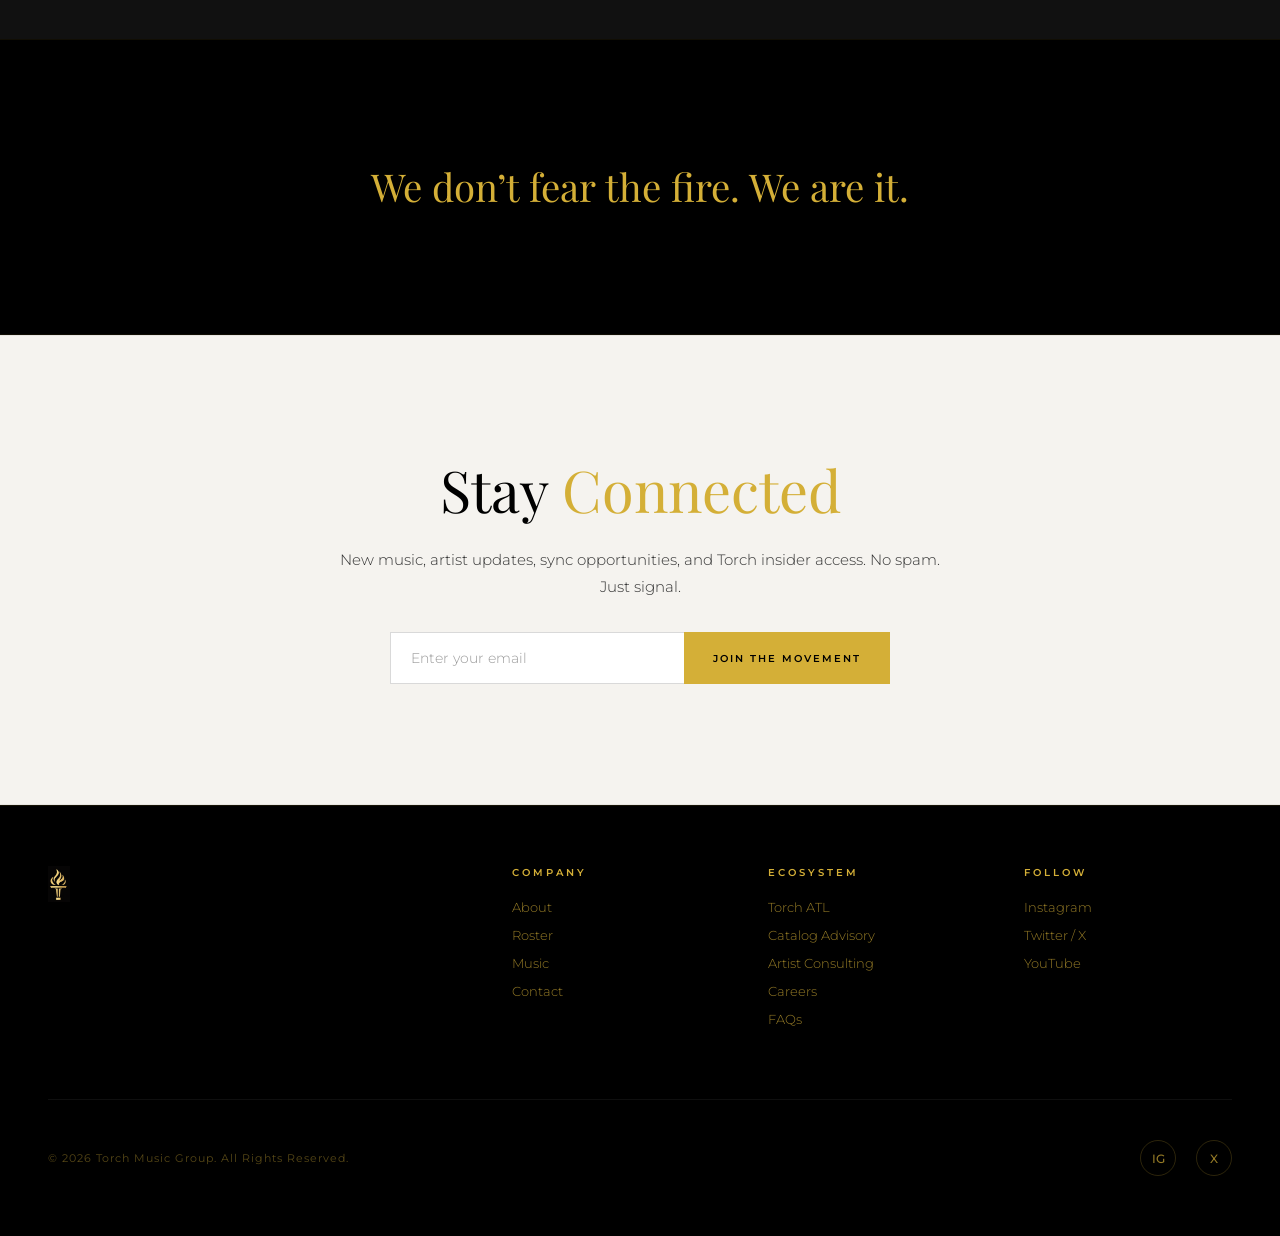
==== commit ce847f1b: "Homepage: remove Catalog Advisory band Co-Authored-By: Claude Fable 5.1 <noreply@anthropic.com>" ====
--- a/index.html
+++ b/index.html
@@ -88,15 +88,6 @@
     </div>
 </section>
 
-<section class="advisory-band">
-    <div class="advisory-band-inner">
-        <div class="section-label reveal">Catalog Advisory</div>
-        <h2 class="teaser-headline reveal reveal-delay-1">Your catalog is an asset. We treat it like one.</h2>
-        <p class="teaser-text reveal reveal-delay-2">Torch Music Group advises songwriters, producers, artists and estates on the value and sale of their music rights. From valuation through close, we take a catalog to market with the care it took to build it.</p>
-        <a href="catalog-advisory.html" class="arrow-link reveal reveal-delay-3">Explore Catalog Advisory &rarr;</a>
-    </div>
-</section>
-
 <section class="advisory-band consult-band">
     <div class="advisory-band-inner">
         <div class="section-label reveal">Artist Services</div>
